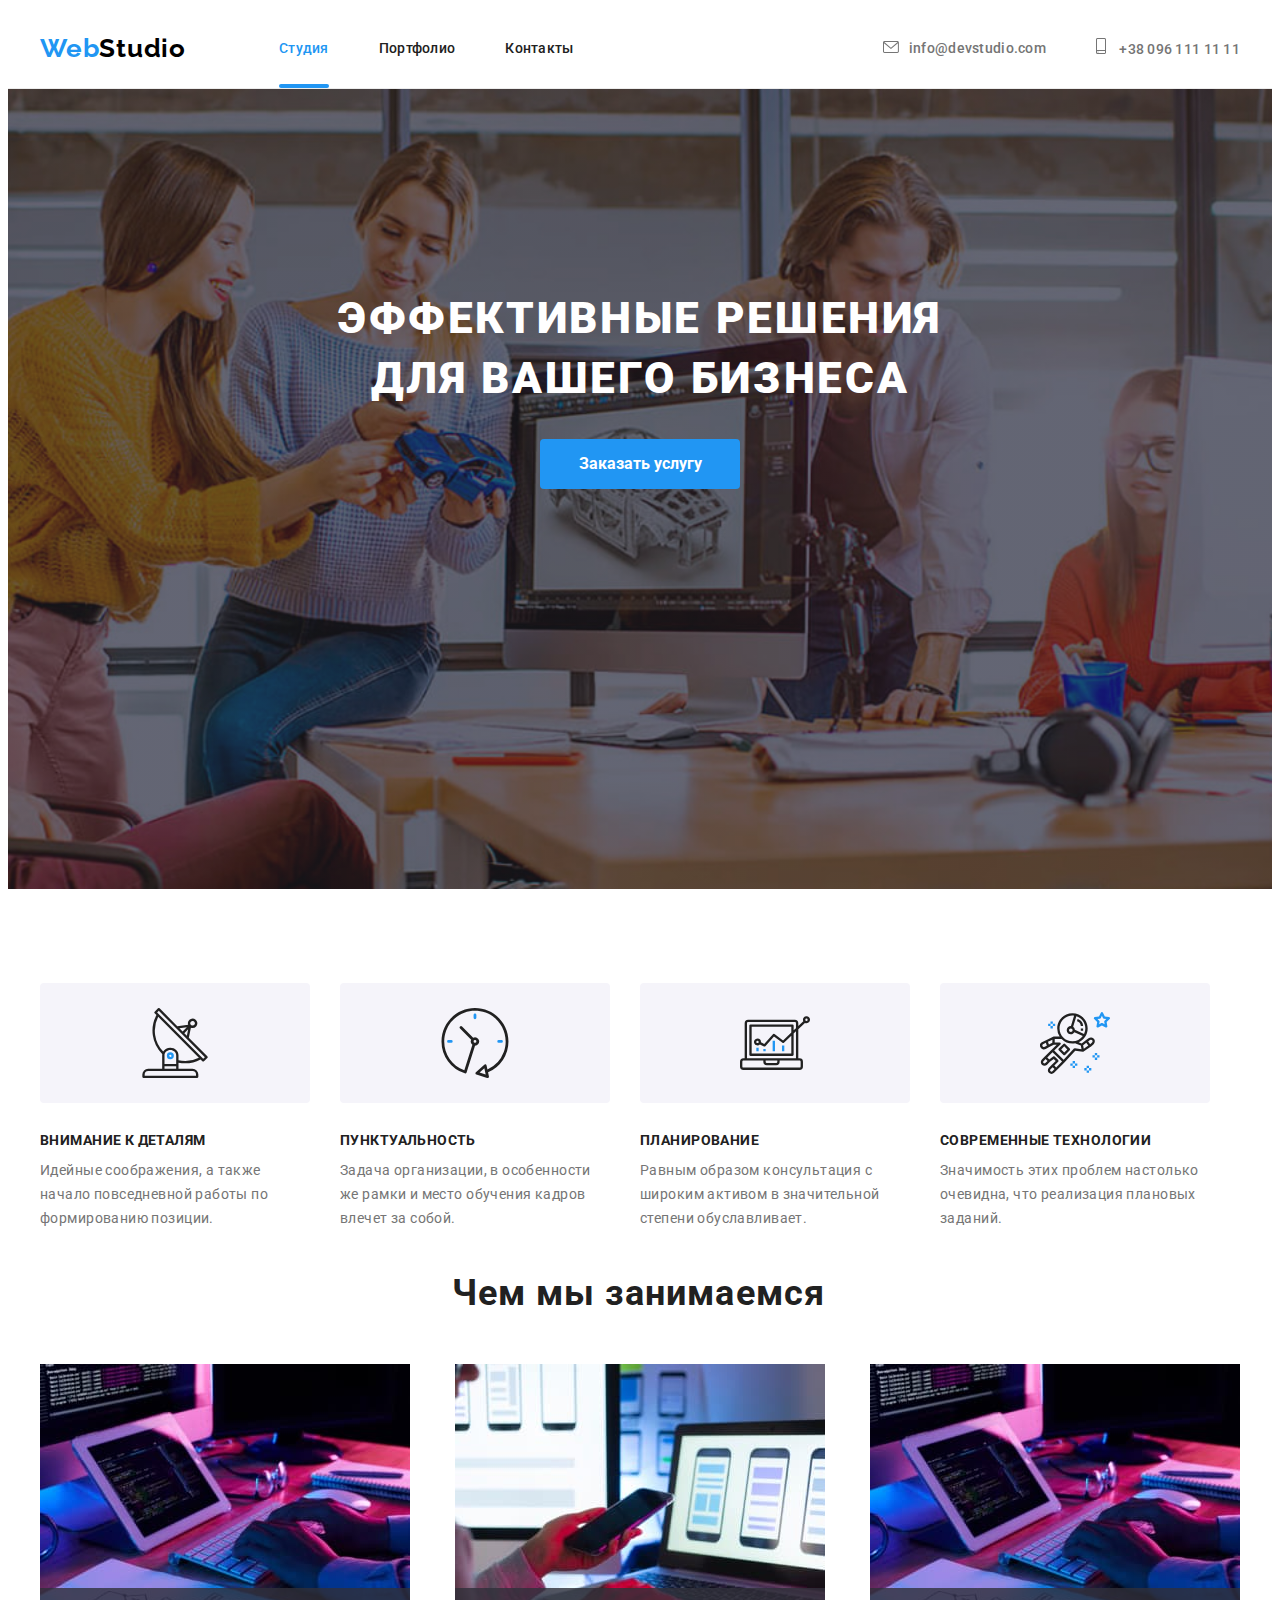
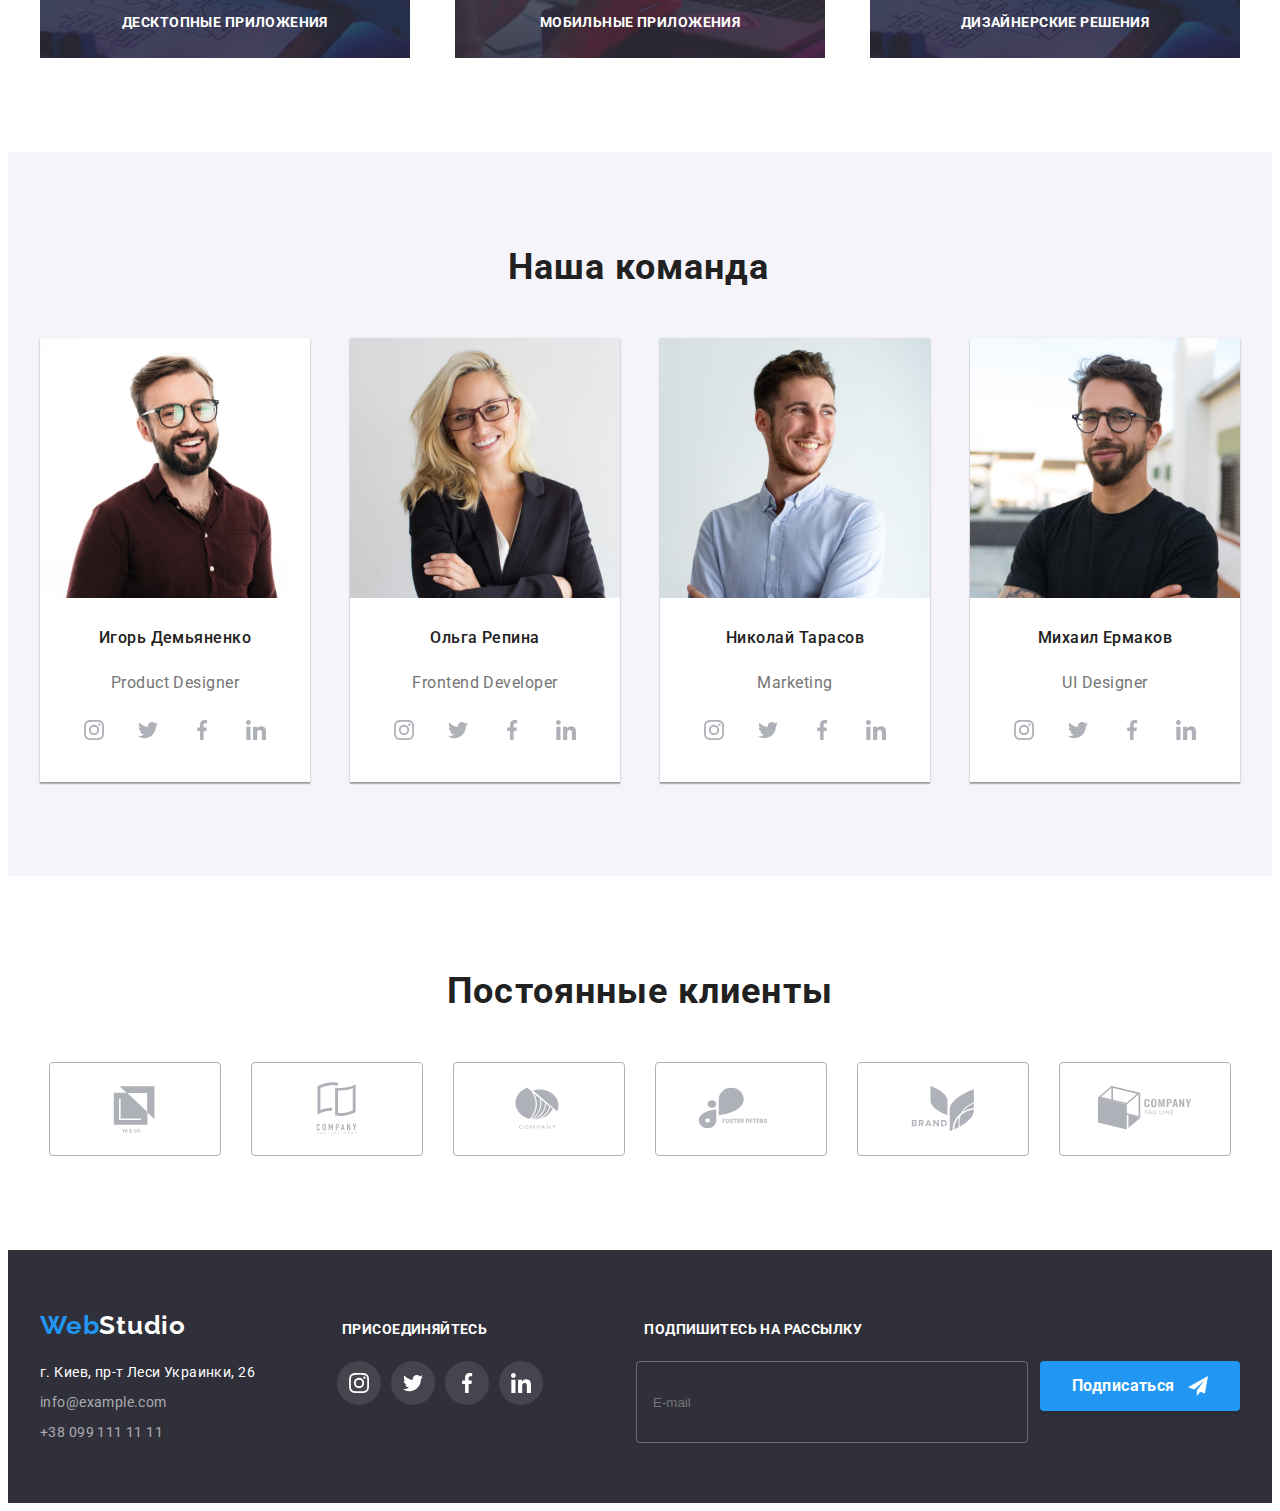
==== index.html @ aadd98b7 "Initial commit" ====
<!DOCTYPE html>
<html lang="ru">
  <head>
    <meta charset="UTF-8" />
    <meta http-equiv="X-UA-Compatible" content="IE=edge" />
    <meta name="viewport" content="width=device-width, initial-scale=1.0" />
    <title>Business company</title>
    <link
      rel="stylesheet"
      href="https://cdnjs.cloudflare.com/ajax/libs/modern-normalize/1.1.0/modern-normalize.min.css"
      integrity="sha512-wpPYUAdjBVSE4KJnH1VR1HeZfpl1ub8YT/NKx4PuQ5NmX2tKuGu6U/JRp5y+Y8XG2tV+wKQpNHVUX03MfMFn9Q=="
      crossorigin="anonymous"
      referrerpolicy="no-referrer"
    />
    <link rel="stylesheet" href="./css/styles.css" />
    <link rel="preconnect" href="https://fonts.googleapis.com" />
    <link rel="preconnect" href="https://fonts.gstatic.com" crossorigin />
    <link
      href="https://fonts.googleapis.com/css2?family=Raleway:wght@700&family=Roboto:wght@400;500;700;900&display=swap"
      rel="stylesheet"
    />
  </head>
  <body>
    <!--HEADER-->
    <header class="header">
      <div class="container header-nav">
        <nav class="header-nav">
          <a class="link logo" aria-label="Логотип" href="./index.html"
            >web<span class="black">Studio</span>
          </a>
          <ul class="list header-item">
            <li class="item">
              <a class="menu-link link current-page" href="./index.html"
                >студия</a
              >
            </li>
            <li class="item">
              <a class="menu-link link" href="./portfolio.html">портфолио</a>
            </li>
            <li class="item">
              <a class="menu-link link" href="#">контакты</a>
            </li>
          </ul>
        </nav>
        <ul class="list header-item">
          <li class="item">
            <a class="header-contacts link" href="mailto:info@devstudio.com"
              ><svg class="contact-icon" width="16" height="12">
                <use href="./Images/sprite.svg#icon-header_envelope"></use></svg
              >info@devstudio.com</a
            >
          </li>
          <li class="item">
            <a class="header-contacts link" href="tel:0961111111"
              ><svg class="contact-icon" width="10" height="16">
                <use href="./Images/sprite.svg#icon-header_smartphone"></use>
              </svg>
              +38 096 111 11 11</a
            >
          </li>
        </ul>
      </div>
    </header>
    <main>
      <!--HERO-->

      <section class="hero">
        <div class="container hero-container">
          <h1 class="hero-title">эффективные решения для вашего бизнеса</h1>
          <button data-modal-open class="modal-btn" type="button">
            Заказать услугу
          </button>
        </div>
      </section>

      <!-- BENEFITS -->
      <section class="benefits">
        <div class="container">
          <h2 class="hidden-title">Преимущества</h2>
          <ul class="list benefits-list">
            <li class="item inner-box">
              <div class="benefits-icon-wrapper">
                <svg width="70" height="70">
                  <use href="./Images/sprite.svg#icon-item_antenna"></use>
                </svg>
              </div>
              <h3 class="benefits-title">Внимание к деталям</h3>
              <p class="description">
                Идейные соображения, а также начало повседневной работы по
                формированию позиции.
              </p>
            </li>
            <li class="item inner-box">
              <div class="benefits-icon-wrapper">
                <svg width="70" height="70">
                  <use href="./Images/sprite.svg#icon-item_clock"></use>
                </svg>
              </div>
              <h3 class="benefits-title">Пунктуальность</h3>
              <p class="description">
                Задача организации, в особенности же рамки и место обучения
                кадров влечет за собой.
              </p>
            </li>
            <li class="item inner-box">
              <div class="benefits-icon-wrapper">
                <svg width="70" height="70">
                  <use href="./Images/sprite.svg#icon-item_diagram"></use>
                </svg>
              </div>
              <h3 class="benefits-title">Планирование</h3>
              <p class="description">
                Равным образом консультация с широким активом в значительной
                степени обуславливает.
              </p>
            </li>
            <li class="item inner-box">
              <div class="benefits-icon-wrapper">
                <svg width="70" height="70">
                  <use href="./Images/sprite.svg#icon-item_astronaut"></use>
                </svg>
              </div>
              <h3 class="benefits-title">Современные технологии</h3>
              <p class="description">
                Значимость этих проблем настолько очевидна, что реализация
                плановых заданий.
              </p>
            </li>
          </ul>
        </div>
      </section>
      <!-- ABOUT US -->

      <section class="about-us">
        <div class="container">
          <h2 class="about-us-title">Чем мы занимаемся</h2>
          <ul class="list about-us-list">
            <li class="about-us-img">
              <img
                src="./Images/work/1_man_typing.jpg"
                alt="набирает текст на клавиатуре компьютера"
                width="370"
                height="294"
              />
              <p class="about-us-description">десктопные приложения</p>
            </li>
            <li class="about-us-img">
              <img
                src="./Images/work/2_woman_look_at_the_phone.jpg"
                alt="женщина держит смартфон"
                width="370"
                height="294"
              />
              <p class="about-us-description">мобильные приложения</p>
            </li>
            <li class="about-us-img">
              <img
                src="./Images/work/1_man_typing.jpg"
                alt="палитра на планшете"
                width="370"
                height="294"
              />
              <p class="about-us-description">дизайнерские решения</p>
            </li>
          </ul>
        </div>
      </section>
      <!-- OUR TEAM -->

      <section class="our-team-section">
        <div class="container">
          <h2 class="our-team-title">Наша команда</h2>
          <ul class="list team-list">
            <li class="team-list-item">
              <img
                class="employee-image"
                src="./Images/team/Ihor_demianenko.jpg"
                alt="мужчина в очках"
                width="270"
                height="260"
              />
              <div class="team-card">
                <h3 class="employees-names">Игорь Демьяненко</h3>
                <p class="employee-description" lang="en">Product Designer</p>
                <ul class="list employee-social-list">
                  <li class="social-item">
                    <a
                      class="link employee-social-link"
                      href=""
                      target="_blank"
                      rel="noopener noreferrer"
                      aria-label="иконка Instagram"
                    >
                      <svg width="20" height="20">
                        <use
                          href="./Images/sprite.svg#icon-soc_instagram"
                        ></use>
                      </svg>
                    </a>
                  </li>
                  <li class="social-item">
                    <a
                      class="link employee-social-link"
                      href=""
                      target="_blank"
                      rel="noopener noreferrer"
                      aria-label="иконка Twitter"
                    >
                      <svg width="20" height="20">
                        <use href="./Images/sprite.svg#icon-soc_twitter"></use>
                      </svg>
                    </a>
                  </li>
                  <li class="social-item">
                    <a
                      class="link employee-social-link"
                      href=""
                      target="_blank"
                      rel="noopener noreferrer"
                      aria-label="иконка Facebook"
                    >
                      <svg width="20" height="20">
                        <use href="./Images/sprite.svg#icon-soc_facebook"></use>
                      </svg>
                    </a>
                  </li>
                  <li class="social-item">
                    <a
                      class="link employee-social-link"
                      href=""
                      target="_blank"
                      rel="noopener noreferrer"
                      aria-label="иконка Linkedin"
                    >
                      <svg width="20" height="20">
                        <use href="./Images/sprite.svg#icon-soc_linkedin"></use>
                      </svg>
                    </a>
                  </li>
                </ul>
              </div>
            </li>
            <li class="team-list-item">
              <img
                class="employee-image"
                src="./Images/team/olha_repina.jpg"
                alt="блондинка в очках"
                width="270"
                height="260"
              />
              <div class="team-card">
                <h3 class="employees-names">Ольга Репина</h3>
                <p class="employee-description" lang="en">Frontend Developer</p>
                <ul class="list employee-social-list">
                  <li class="social-item">
                    <a
                      class="link employee-social-link"
                      href=""
                      target="_blank"
                      rel="noopener noreferrer"
                      aria-label="иконка Instagram"
                    >
                      <svg width="20" height="20">
                        <use
                          href="./Images/sprite.svg#icon-soc_instagram"
                        ></use>
                      </svg>
                    </a>
                  </li>
                  <li class="social-item">
                    <a
                      class="link employee-social-link"
                      href=""
                      target="_blank"
                      rel="noopener noreferrer"
                      aria-label="иконка Twitter"
                    >
                      <svg width="20" height="20">
                        <use href="./Images/sprite.svg#icon-soc_twitter"></use>
                      </svg>
                    </a>
                  </li>
                  <li class="social-item">
                    <a
                      class="link employee-social-link"
                      href=""
                      target="_blank"
                      rel="noopener noreferrer"
                      aria-label="иконка Facebook"
                    >
                      <svg width="20" height="20">
                        <use href="./Images/sprite.svg#icon-soc_facebook"></use>
                      </svg>
                    </a>
                  </li>
                  <li class="social-item">
                    <a
                      class="link employee-social-link"
                      href=""
                      target="_blank"
                      rel="noopener noreferrer"
                      aria-label="иконка Linkedin"
                    >
                      <svg width="20" height="20">
                        <use href="./Images/sprite.svg#icon-soc_linkedin"></use>
                      </svg>
                    </a>
                  </li>
                </ul>
              </div>
            </li>
            <li class="team-list-item">
              <img
                class="employee-image"
                src="./Images/team/nikolay_tarasov.jpg"
                alt="шатен улыбается"
                width="270"
                height="260"
              />
              <div class="team-card">
                <h3 class="employees-names">Николай Тарасов</h3>
                <p class="employee-description" lang="en">Marketing</p>
                <ul class="list employee-social-list">
                  <li class="social-item">
                    <a
                      class="link employee-social-link"
                      href=""
                      target="_blank"
                      rel="noopener noreferrer"
                      aria-label="иконка Instagram"
                    >
                      <svg width="20" height="20">
                        <use
                          href="./Images/sprite.svg#icon-soc_instagram"
                        ></use>
                      </svg>
                    </a>
                  </li>
                  <li class="social-item">
                    <a
                      class="link employee-social-link"
                      href=""
                      target="_blank"
                      rel="noopener noreferrer"
                      aria-label="иконка Twitter"
                    >
                      <svg width="20" height="20">
                        <use href="./Images/sprite.svg#icon-soc_twitter"></use>
                      </svg>
                    </a>
                  </li>
                  <li class="social-item">
                    <a
                      class="link employee-social-link"
                      href=""
                      target="_blank"
                      rel="noopener noreferrer"
                      aria-label="иконка Facebook"
                    >
                      <svg width="20" height="20">
                        <use href="./Images/sprite.svg#icon-soc_facebook"></use>
                      </svg>
                    </a>
                  </li>
                  <li class="social-item">
                    <a
                      class="link employee-social-link"
                      href=""
                      target="_blank"
                      rel="noopener noreferrer"
                      aria-label="иконка Linkedin"
                    >
                      <svg width="20" height="20">
                        <use href="./Images/sprite.svg#icon-soc_linkedin"></use>
                      </svg>
                    </a>
                  </li>
                </ul>
              </div>
            </li>
            <li class="team-list-item">
              <img
                class="employee-image"
                src="./Images/team/mikhail_ermakov.jpg"
                alt="мужчина в черной футболке"
                width="270"
                height="260"
              />
              <div class="team-card">
                <h3 class="employees-names">Михаил Ермаков</h3>
                <p class="employee-description" lang="en">UI Designer</p>
                <ul class="list employee-social-list">
                  <li class="social-item">
                    <a
                      class="link employee-social-link"
                      href=""
                      target="_blank"
                      rel="noopener noreferrer"
                      aria-label="иконка Instagram"
                    >
                      <svg width="20" height="20">
                        <use
                          href="./Images/sprite.svg#icon-soc_instagram"
                        ></use>
                      </svg>
                    </a>
                  </li>
                  <li class="social-item">
                    <a
                      class="link employee-social-link"
                      href=""
                      target="_blank"
                      rel="noopener noreferrer"
                      aria-label="иконка Twitter"
                    >
                      <svg width="20" height="20">
                        <use href="./Images/sprite.svg#icon-soc_twitter"></use>
                      </svg>
                    </a>
                  </li>
                  <li class="social-item">
                    <a
                      class="link employee-social-link"
                      href=""
                      target="_blank"
                      rel="noopener noreferrer"
                      aria-label="иконка Facebook"
                    >
                      <svg width="20" height="20">
                        <use href="./Images/sprite.svg#icon-soc_facebook"></use>
                      </svg>
                    </a>
                  </li>
                  <li class="social-item">
                    <a
                      class="link employee-social-link"
                      href=""
                      target="_blank"
                      rel="noopener noreferrer"
                      aria-label="иконка Linkedin"
                    >
                      <svg width="20" height="20">
                        <use href="./Images/sprite.svg#icon-soc_linkedin"></use>
                      </svg>
                    </a>
                  </li>
                </ul>
              </div>
            </li>
          </ul>
        </div>
      </section>
      <!-- CLIENTS -->
      <section class="clients">
        <div class="container">
          <h2 class="clients-title">Постоянные клиенты</h2>
          <ul class="list client-list">
            <li class="client-item">
              <a class="client-list-link" href="#" aria-label="логотип клиента">
                <svg class="client-logo" width="106px" height="60">
                  <use href="./Images/sprite.svg#icon-logo_one"></use>
                </svg>
              </a>
            </li>
            <li class="client-item">
              <a class="client-list-link" href="#" aria-label="логотип клиента">
                <svg class="client-logo" width="106px" height="60">
                  <use href="./Images/sprite.svg#icon-logo_two"></use>
                </svg>
              </a>
            </li>
            <li class="client-item">
              <a class="client-list-link" href="#" aria-label="логотип клиента">
                <svg class="client-logo" width="106px" height="60">
                  <use href="./Images/sprite.svg#icon-logo_three"></use>
                </svg>
              </a>
            </li>
            <li class="client-item">
              <a class="client-list-link" href="#" aria-label="логотип клиента">
                <svg class="client-logo" width="106px" height="60">
                  <use href="./Images/sprite.svg#icon-logo_four"></use>
                </svg>
              </a>
            </li>
            <li class="client-item">
              <a class="client-list-link" href="#" aria-label="логотип клиента">
                <svg class="client-logo" width="106px" height="60">
                  <use href="./Images/sprite.svg#icon-logo_five"></use>
                </svg>
              </a>
            </li>
            <li class="client-item">
              <a class="client-list-link" href="#" aria-label="логотип клиента">
                <svg class="client-logo" width="106px" height="60">
                  <use href="./Images/sprite.svg#icon-logo_six"></use>
                </svg>
              </a>
            </li>
          </ul>
        </div>
      </section>
    </main>
    <!-- FOOTER -->

    <footer class="footer">
      <div class="container">
        <div class="footer-logo">
          <a class="link logo" href="./index.html">
            web<span class="white">Studio</span></a
          >
        </div>
        <h3 class="join-title">присоединяйтесь</h3>
        <h3 class="join-title">подпишитесь на рассылку</h3>
        <address class="address">
          <div class="address-box">
            <ul class="list">
              <li class="address-box-item">
                <a
                  class="link address"
                  href="https://goo.gl/maps/ie7istwT3fBo9TBA6"
                  target="_blank"
                  rel="noopener noreferrer"
                  >г. Киев, пр-т Леси Украинки, 26</a
                >
              </li>
              <li class="address-box-item">
                <a class="link contact-footer" href="mailto:info@example.com"
                  >info@example.com</a
                >
              </li>
              <li class="address-box-item">
                <a class="link contact-footer" href="tel:0991111111"
                  >+38 099 111 11 11</a
                >
              </li>
            </ul>
          </div>
          <div class="join-links">
            <ul class="list studio-social-list">
              <li class="social-item">
                <a
                  class="link studio-social-link"
                  href=""
                  target="_blank"
                  rel="noopener noreferrer"
                  aria-label="иконка Instagramm"
                >
                  <svg width="20" height="20">
                    <use href="./Images/sprite.svg#icon-soc_instagram"></use>
                  </svg>
                </a>
              </li>
              <li class="social-item">
                <a
                  class="link studio-social-link"
                  href=""
                  target="_blank"
                  rel="noopener noreferrer"
                  aria-label="иконка Twitter"
                >
                  <svg width="20" height="20">
                    <use href="./Images/sprite.svg#icon-soc_twitter"></use>
                  </svg>
                </a>
              </li>
              <li class="social-item">
                <a
                  class="link studio-social-link"
                  href=""
                  target="_blank"
                  rel="noopener noreferrer"
                  aria-label="иконка Facebook"
                >
                  <svg width="20" height="20">
                    <use href="./Images/sprite.svg#icon-soc_facebook"></use>
                  </svg>
                </a>
              </li>
              <li class="social-item">
                <a
                  class="link studio-social-link"
                  href=""
                  target="_blank"
                  rel="noopener noreferrer"
                  aria-label="иконка Linkedin"
                >
                  <svg width="20" height="20">
                    <use href="./Images/sprite.svg#icon-soc_linkedin"></use>
                  </svg>
                </a>
              </li>
            </ul>
          </div>
          <div class="submit-footer-container">
            <form>
              <input
                type="email"
                placeholder="E-mail"
                class="mail-form-footer"
                name="email-footer"
              />
            </form>
            <button
              class="join-footer-btn btn modal-btn submit-btn"
              type="submit"
            >
              Подписаться
              <svg class="icon-send" width="20px" height="20px">
                <use href="./Images/sprite.svg#icon_send"></use>
              </svg>
            </button>
          </div>
        </address>
      </div>
    </footer>
    <!-- MODAL WINDOW -->

    <div class="backdrop is-hidden" data-modal>
      <div class="modal">
        <button data-modal-close class="close-modal-btn">
          <svg width="11" height="11">
            <use href="./Images/sprite.svg#icon_cross"></use>
          </svg>
        </button>
        <strong class="form-title"
          >Оставьте свои данные, мы вам перезвоним</strong
        >
        <form>
          <label class="modal-form-group">
            <span class="form-modal-label">Имя</span>
            <input
              class="modal-form-input"
              type="text"
              name="user-name"
              placeholder=" "
            />
            <svg class="modal-form-icon" width="12" height="12">
              <use href="./Images/sprite.svg#icon_modal_man"></use>
            </svg>
          </label>

          <label class="modal-form-group">
            <span class="form-modal-label">Телефон</span>
            <input
              class="modal-form-input"
              type="tel"
              name="user-phone"
              placeholder=" "
            />
            <svg class="modal-form-icon" width="13" height="13">
              <use href="./Images/sprite.svg#icon_modal_phone"></use>
            </svg>
          </label>
          <label class="modal-form-group">
            <span class="form-modal-label">Почта</span>
            <input
              class="modal-form-input"
              type="email"
              name="user-mail"
              placeholder=" "
            />
            <svg class="modal-form-icon" width="15" height="12">
              <use href="./Images/sprite.svg#icon_modal_envelope"></use>
            </svg>
          </label>

          <label class="modal-form-comment">
            <span class="form-modal-label">Комментарий</span>
            <textarea
              class="textarea-input"
              name="feedback"
              placeholder="Введите текст"
            ></textarea>
          </label>

          <label class="form-policy-group">
            <input class="checkbox" type="checkbox" name="policy-check" />
            <span class="custom-checkbox-icon"> </span>
            <span class="form-policy-description"
              >Соглашаюсь с рассылкой и принимаю
              <a class="form-policy-link" href="">Условия договора</a>
            </span>
          </label>
        </form>

        <button class="btn modal-btn submit-btn" type="submit">
          Отправить
        </button>
      </div>
    </div>

    <script src="./js/modal.js"></script>
  </body>
</html>
---- css/styles.css ----
:root {
  --accent-color: #2196f3;
  --logo-main: #000;
  --logo-light: #ffffff;
  --background-dark-color: #2f303a;
  --filter-btn-background-color: #f5f4fa;
  --card-description-color: #757575;
  --header-contacts-color: #757575;
  --main-body-color: #212121;
  --background-body-color: #ffffff;
  --modal-btn-font-color: #ffffff;
  --hero-title-color: #ffffff;
  --logo-icon-border: #afb1b8;
  --accent-btn-hover: #188CE8;
  
  
}

body {
  font-family: "Roboto", sans-serif;
  color: var(--main-body-color);
  background-color: var(--background-body-color);
  font-size: 14px;
}
h1,
h2,
h3,
h4,
h5,
h6,
ul {
  margin: 0;
  padding: 0;
}
img {
  display: block;
}

.container {
  width: 1200px;
  padding-left: 15px;
  padding-right: 15px;
  margin-left: auto;
  margin-right: auto;
}

.link {
  text-decoration: none;
  color: currentColor;
}
.list {
  display: flex;
  list-style: none;
  align-items: center;
}
/* header - logo - nav - contacts */

.header {
  border-bottom: 1px solid #ececec;
}

.header-nav {
  display: flex;
  height: 80px;
  align-items: center;
}
.header-item {
  display: flex;
  margin: 0;
}

.header-item .item {
  margin-right: 50px;
}
.header-item .item:last-child {
  margin-right: 0;
}

.logo {
  font-family: "Raleway", sans-serif;
  font-style: normal;
  font-weight: 700;
  font-size: 26px;
  line-height: 1.19;
  letter-spacing: 0.03em;
  color: var(--accent-color);
  text-transform: capitalize;

  margin-top: 0;
  margin-right: 93px;
  margin-bottom: 0;
  margin-left: 0;
}
.black {
  color: var(--logo-main);
}

.current-page {
  color: var(--accent-color);
}

.menu-link {
  position: relative;
  font-style: normal;
  font-weight: 500;
  line-height: 1.14;
  letter-spacing: 0.02em;
  text-transform: capitalize;

  padding-top: 32px;
  padding-bottom: 32px;

  transition: color 250ms cubic-bezier(0.4, 0, 0.2, 1);
}
.menu-link:hover,
.menu-link:focus {
  color: var(--accent-color);
}


.current-page.menu-link.link::after {
  position: absolute;
  bottom: 0;

  content: '';
  display: block;
  width: 100%;
  height: 4px;
  border-radius: 2px;

  background-color: currentColor;
}

.header-contacts {
  font-style: normal;
  font-weight: 500;
  line-height: 1.14;
  letter-spacing: 0.02em;
  color: var(--header-contacts-color);
  fill: var(--header-contacts-color);

  transition: color 250ms cubic-bezier(0.4, 0, 0.2, 1),
  fill 250ms cubic-bezier(0.4, 0, 0.2, 1) ;
}

.contact-icon {
  display: inline-block;
  margin-right: 10px;
  align-content: center;
}

.header-nav .list:last-child {
  margin-left: auto;
}
/* all contacts hovers */

.header-contacts:hover,
.header-contacts:focus,
.contact-footer:hover,
.contact-footer:focus,
.address:hover,
.address:focus {
  color: var(--accent-color);
  fill: var(--accent-color);
}

/* HERO */
.hero {
  url(../Images/background/people.jpg);
  height: 600px;
  margin-left: auto;
  margin-right: auto;
  padding-top: 200px;
  background-image: linear-gradient(
  to right,
  rgba(47, 48, 58, 0.4),
  rgba(47, 48, 58, 0.4) ), 
  url(../Images/background/people.jpg);
  background-repeat: no-repeat;
  background-size: cover;
  background-position: center;
}
.hero-container {
  align-items: center;
  justify-content: center;
}
.hero-title {
  width: 696px;
  height: 120px;
  font-style: normal;
  font-weight: 900;
  font-size: 44px;
  line-height: 1.36;
  letter-spacing: 0.06em;
  text-transform: uppercase;
  color: var(--hero-title-color);
  text-align: center;
  margin-top: 0;
  margin-left: auto;
  margin-right: auto;
  margin-bottom: 30px;
}
.modal-btn {
  display: flex;
  width: 200px;
  height: 50px;
  border: none;
  border-radius: 4px;
  font-family: inherit;
  font-style: normal;
  font-weight: 700;
  font-size: 16px;
  line-height: 1.88;
  justify-content: space-around;
  letter-spacing: inherit;
  color: var(--modal-btn-font-color);
  background: var(--accent-color);
  cursor: pointer;
  padding-top: 10px;
  padding-right: 32px;
  padding-bottom: 10px;
  padding-left: 32px;
  margin-left: auto;
  margin-right: auto;

  transition: background-color 250ms cubic-bezier(0.4, 0, 0.2, 1);
}
.modal-btn:hover,
.modal-btn:focus {
  background-color: var(--accent-btn-hover);

}

/* BENEFITS */
.hidden-title {
  visibility: hidden;
  position: absolute;
  width: 1px;
  height: 1px;
  margin: -1px;
  border: 0;
  padding: 0;
  white-space: nowrap;
  clip-path: inset(100%);
  clip: rect(0 0 0 0);
  overflow: hidden;
}

.benefits-icon-wrapper {
  width: 270px;
  height: 120px;
  background-color: var(--filter-btn-background-color);
  margin-bottom: 30px;
  display: flex;
  align-items: center;
  justify-content: center;
  border-radius: 4px;
}

.inner-box {
  width: 270px;
  height: 101px;
}
.benefits {
  padding-top: 94px;
  padding-bottom: 94px;
}

.benefits-list .item {
  margin-right: 30px;
}
.benefits-list .item:last-child {
  margin-right: 0px;
}
.benefits-title {
  font-style: normal;
  font-weight: 700;
  font-size: 14px;
  line-height: 1.14;
  letter-spacing: 0.03em;
  text-transform: uppercase;
  margin-bottom: 10px;
}
.description {
  font-style: normal;
  font-weight: 400;
  line-height: 1.71;
  letter-spacing: 0.03em;
  color: var(--card-description-color);
  margin: 0;
}
/* ABOUT US */
/* .about-us {
  width: 1170px;
  height: 386px;
} */
.about-us {
  padding-top: 94px;
  padding-bottom: 94px;
}

.about-us-title {
  width: 377px;
  height: 42px;
  font-style: normal;
  font-weight: 700;
  font-size: 36px;
  line-height: 1.17;
  letter-spacing: 0.03em;
  color: var(--main-body-color);
  margin-left: auto;
  margin-right: auto;
  margin-bottom: 50px;
}

.about-us-list {
  justify-content: space-between;
}

.about-us-img {
  width: 370px;
  height: 294px;

  position: relative;
}

.about-us-description {
  display: flex;
  width: 370px;
  height: 70px;
  background-color: rgba(47, 48, 58, 0.8);
  font-style: normal;
  font-weight: 700;
  font-size: 14px;
  line-height: 1.14;
  letter-spacing: 0.03em;
  text-transform: uppercase;
  color: var(--hero-title-color);
  margin: 0;
  align-items: center;
  justify-content: center;

  position: absolute;
  bottom: 0;
}
/* наша команда */
.our-team-section {
  display: flex;
  background-color: var(--filter-btn-background-color);
  padding-top: 94px;
  padding-bottom: 94px;
  margin-left: auto;
  margin-right: auto;
}
.our-team-title {
  width: 265px;
  height: 42px;
  font-style: normal;
  font-weight: 700;
  font-size: 36px;
  line-height: 1.17;
  letter-spacing: 0.03em;
  margin-left: auto;
  margin-right: auto;
  margin-bottom: 50px;
}
.team-list {
  justify-content: space-between;
}
.team-list-item {
  width: 270px;
  box-shadow: 0px 1px 3px rgba(0, 0, 0, 0.12), 0px 1px 1px rgba(0, 0, 0, 0.14),
    0px 2px 1px rgba(0, 0, 0, 0.2);
}

.employees-names {
  display: inline-block;
  font-style: normal;
  font-weight: 500;
  font-size: 16px;
  line-height: 1.19;
  letter-spacing: 0.03em;
  margin-bottom: 10px;
}
.employee-description {
  display: inline-block;
  font-style: normal;
  font-weight: 400;
  font-size: 16px;
  line-height: 1.19;
  letter-spacing: 0.03em;
  color: var(--card-description-color);
  margin-bottom: 16px;
}
.team-card {
  display: flex;
  flex-direction: column;
  width: 270px;
  background-color: var(--background-body-color);
  align-items: center;
  padding-top: 30px;
  padding-bottom: 30px;
}
.employee-image {
  margin-bottom: 0px;
}

.employee-social-list {
}

.social-item {
  margin-right: 10px;
}
.employee-social-list .social-item:last-child {
  margin-right: 0;
}

.employee-social-link {
  fill: var(--logo-icon-border);
  display: flex;
  width: 44px;
  height: 44px;
  background-color: var(--background-body-color);
  border-radius: 50%;
  align-items: center;
  justify-content: center;

  transition: 
  background-color 250ms cubic-bezier(0.4, 0, 0.2, 1), 
  fill 250ms cubic-bezier(0.4, 0, 0.2, 1);
}
.employee-social-link:hover,
.employee-social-link:focus {
  background-color: var(--accent-color);
  fill: var(--background-body-color);
 
}

.social-item .employee-social-link:hover,
.social-item .employee-social-link:focus {
  fill: var(--background-body-color);
}

/* clients */

.clients {
  display: flex;
  justify-content: center;
  padding-top: 94px;
  padding-bottom: 94px;
}
.clients-title {
  display: flex;
  font-style: normal;
  font-weight: 700;
  font-size: 36px;
  line-height: 1.17;
  letter-spacing: 0.03em;
  color: var(--main-body-color);
  margin-bottom: 50px;
  justify-content: center;
}

.client-list {
  justify-content: center;
}

.client-item{
  margin-right: 30px;
}

.client-list-link {
  color: var(--logo-icon-border);
  display: flex;
  width: 170px;
  height: 92px;
  display: flex;
  border: solid 1px var(--logo-icon-border);
  background-color: var(--background-body-color);
  border-radius: 4px;
  align-items: center;
  justify-content: center;
}

.client-logo {
  fill: currentColor;
}

.client-list .client-item:last-child {
  margin-right: 0;
}

.client-list-link:hover,
.client-list-link:focus {
  color: var(--accent-color);
  border: 1px solid var(--accent-color);
  transition: color 250ms cubic-bezier(0.4, 0, 0.2, 1);
}

/* footer */
.footer {
  display: flex;
  flex-wrap: wrap;
  background-color: var(--background-dark-color);
  padding-top: 60px;
  padding-bottom: 60px;
  margin-left: auto;
  margin-right: auto;
}

.footer-logo {
  display: inline-block;
  margin-bottom: 20px;
  margin-right: 60px;
}

.white {
  color: var(--logo-light);
}
.address {
  display: inline-block;
  font-style: normal;
  font-weight: 400;
  line-height: 1.71;
  letter-spacing: 0.03em;
  color: var(--background-body-color);

  transition: color 250ms cubic-bezier(0.4, 0, 0.2, 1);
}
.address-box .list {
  flex-wrap: wrap;
}

.address-box {
  display: inline-block;
  width: 231px;
  height: 81px;
  margin-right: 70px;
  padding: 0;
}
.address{
  display: flex;
}
.footer-wrapper {
  margin-right: 70px;
}
.address-box-item {
  display: inline-block;
  height: 21px;
  margin-bottom: 9px;
}
.list .address-box-item:last-child {
  margin-bottom: 0;
}

.contact-footer {
  display: block;
  font-style: normal;
  font-weight: 400;
  line-height: 1.71;
  letter-spacing: 0.03em;
  color: rgba(255, 255, 255, 0.6);

  transition: color 250ms cubic-bezier(0.4, 0, 0.2, 1);
}

.join-links {
  width: 206px;
  margin-right: 93px;
}

.join-title {
  display: inline-block;
  font-style: normal;
  font-weight: 700;
  font-size: 14px;
  line-height: 1.14;
  letter-spacing: 0.03em;
  text-transform: uppercase;
  color: var(--hero-title-color);
  margin-bottom: 20px;
  margin-right: 154px;
}

.studio-social-link {
  fill: var(--background-body-color);
  display: flex;
  width: 44px;
  height: 44px;
  background-color: rgba(255, 255, 255, 0.1);
  border-radius: 50%;
  align-items: center;
  justify-content: center;

  transition: background-color 250ms cubic-bezier(0.4, 0, 0.2, 1);
}

.studio-social-link:hover,
.studio-social-link:focus {
  background-color: var(--accent-color);
}

/* portfolio page */

/* BUTTONS */
.btn-list {
  display: flex;
  margin-bottom: 50px;
  justify-content: center;
}

.btn-list-item {
  margin-right: 8px;
}
.btn-list .btn-list-item:last-child {
  margin-right: 0px;
}

.filter-btn {
  border: none;
  border-radius: 4px;
  font-family: inherit;
  font-style: normal;
  font-weight: 500;
  font-size: 16px;
  line-height: 1.63;
  text-align: center;
  letter-spacing: inherit;
  background-color: var(--filter-btn-background-color);
  padding-top: 6px;
  padding-right: 22px;
  padding-bottom: 6px;
  padding-left: 22px;

  transition: color 250ms cubic-bezier(0.4, 0, 0.2, 1), 
  background-color 250ms cubic-bezier(0.4, 0, 0.2, 1);
}

.filter-btn:hover,
.filter-btn:focus {
  font-style: normal;
  font-weight: 500;
  font-size: 16px;
  line-height: 1.63;
  text-align: center;
  letter-spacing: inherit;
  color: var(--modal-btn-font-color);
  background-color: var(--accent-color);
  cursor: pointer;
  box-shadow: 0px 2px 2px 0px #0000001f;

  box-shadow: 0px 1px 2px 0px #00000014;

  box-shadow: 0px 3px 1px 0px #0000001a;

}
/* gallery */
.filter-items-section {
  padding-top: 94px;
  padding-bottom: 94px;
}
.gallery-list {
  display: flex;
  flex-wrap: wrap;
}

.gallery-item {

  position: relative;
  
  margin-right: 30px;
  margin-bottom: 30px;
  overflow: hidden;

}
.gallery-item:nth-child(3n) {
  margin-right: 0px;
}
.gallery-item:nth-last-child(-n + 3) {
  margin-bottom: 0px;
}

.card-overlay {

  z-index: 1;

  display: flex;
  position: absolute;

  top: 0;
  left: 0;

  width: 370px;
  height: 294px;
  background-color: rgba(33, 150, 243, 0.9);

  padding: 63px 24px 63px 24px;

  transform: translateY(100%);
  transition: transform 250ms cubic-bezier(0.4, 0, 0.2, 1);
 
}
.overlay-description {
  font-style: normal;
  font-weight: 400;
  font-size: 18px;
  line-height: 1.56;
  letter-spacing: 0.03em;
  color: var(--hero-title-color);
  margin: 0;

  opacity: 0;
  

}

.card-item {

  text-decoration: none;
  color: var(--main-body-color);
  background-color: var(--background-body-color);

}

.gallery-item:hover,
.gallery-item:focus {
  box-shadow: 0px 1px 3px rgba(0, 0, 0, 0.12), 0px 1px 1px rgba(0, 0, 0, 0.14),
    0px 2px 1px rgba(0, 0, 0, 0.2);
}

.gallery-item:hover .card-overlay{
  transform: translateY(0);
}

.gallery-item:hover .overlay-description {
  opacity: 1;
  transition: opacity 250ms cubic-bezier(0.4, 0, 0.2, 1) 150ms;
}

.card-description-box {
  position: relative;
  
  z-index: 2;

  background-color: var(--background-body-color);

  width: 370px;
  height: 110px;
  padding-top: 20px;
  padding-right: 24px;
  padding-bottom: 20px;
  padding-left: 24px;
  border-bottom: 1px solid #eeeeee;
  border-left: 1px solid #eeeeee;
  border-right: 1px solid #eeeeee;
}



.card-name {
  font-style: normal;
  font-weight: 700;
  font-size: 18px;
  line-height: 2;
  letter-spacing: 0.06em;
  margin-bottom: 4px;
}
.card-description {
  font-style: normal;
  font-weight: 400;
  font-size: 16px;
  line-height: 1.88;
  letter-spacing: 0.03em;
  color: var(--card-description-color);
  margin: 0;
}

.backdrop{
  position: fixed;
  top:0;
  left: 0;

  display: flex;

  width: 100vw;
  height: 100vh;

  background-color:rgba(47, 48, 58, 0.4);
  transition: opacity 250ms cubic-bezier(0.4, 0, 0.2, 1);

}

.backdrop.is-hidden {
  opacity: 0;
  pointer-events: none;
  visibility: hidden;

}

/* ANIMATION MODAL WINDOW */
.backdrop.is-hidden .modal {
  transform: translate(-50%, -50%) scale(1.1);
  opacity: 0;
}

.backdrop .modal {
  transform: translate(-50%, -50%) scale(1);
  opacity: 1;
}


.textarea-input {
  resize: none;

  font-size: 12px;
  font-weight: 400;
  line-height: 1.17;
  height: 120px;
  color: rgba(117, 117, 117, 0.5);
}



.form-title {

  display: block;

  font-style: normal;
  font-weight: 700;
  font-size: 20px;
  line-height: 1.17;
  letter-spacing: 0.03em;

  text-align: center;
  margin-bottom: 12px;


}

.modal {
  
  position: absolute;
  top:50%;
  left:50%;
  transform: translate(-50%, -50%);

  width: 528px;
  background-color: var(--background-body-color);
  border-radius: 4px;

  padding: 40px;

  transition: transform 250ms cubic-bezier(0.4, 0, 0.2, 1), opacity 250ms cubic-bezier(0.4, 0, 0.2, 1) ;

}

.form-modal-label {
  position: relative;
  display: inline-block;
  font-size: 12px;
  font-weight: 400px;
  line-height: 1.17;
  color: var(--card-description-color);
  margin-bottom: 4px;

}
.form-policy-group {
  display: flex;
  align-items: center;
  justify-content: center;
  margin-bottom: 30px;}
  
.checkbox{
  -webkit-appearance: none;
  -moz-appearance: none;
  appearance: none;
  position: absolute;
}


.custom-checkbox-icon {
  display: inline-block;
  width: 16px;
  height: 15px;
  border: 2px solid var(--main-body-color);
  border-radius: 2px;
  background-color: var(--background-body-color);
  margin-right: 8px;
}

.checkbox:checked+.custom-checkbox-icon {
  background-color: var(--accent-color);
  border-color: var(--accent-color);
  background-image: url('../Images/icons/icon_check.svg');
  background-size: contain;
  background-origin: border-box;
}

.form-policy-description{
  position: relative;
  display: inline-block;
  font-size: 14px;
  font-weight: 400px;
  line-height: 1.71;
  color: var(--card-description-color);
  margin-bottom: 4px;

}

.form-policy-link {
  color: var(--accent-color);
}

.modal-form-group {
  position: relative;
  display: flex;
  flex-direction: column;
  
}
.modal-form-input,.textarea-input{
  width: 100%;
  padding: 12px 42px;

  height: 40px;

  border-radius: 5px;
  border: 1px solid rgba(33, 33, 33, 0.2);
  outline: transparent;
  margin-bottom: 10px;

  transition: border-color 250ms cubic-bezier(0.4, 0, 0.2, 1);

}
.textarea-input {
  padding: 12px 16px;
  height: 120px;
}


.close-modal-btn {
  position: absolute;
  top: 8px;
  right: 8px;

  display: flex;
  align-items: center;
  justify-content: center;

  width: 30px;
  height: 30px;
  border-radius: 50%;
  background-color: var(--background-body-color);
  border-color: rgba(0, 0, 0, 0);

  outline: 1px solid rgba(0, 0, 0, 0.1);

  fill:var(--logo-main);
  transition: fill 250ms cubic-bezier(0.4, 0, 0.2, 1);
  
}

.close-modal-btn:hover,.close-modal-btn:focus  {
  cursor: pointer;
  fill: var(--accent-color);
}

.modal-form-icon {
  position: absolute;
  bottom: 24px;
  left: 15px;
  fill: var(--logo-main);
  transition: fill 250ms cubic-bezier(0.4, 0, 0.2, 1) ;
}



.modal-form-input:hover,.modal-form-input:focus{
  border-color: var(--accent-color);
}

.modal-form-input:hover + .modal-form-icon,
.modal-form-input:focus + .modal-form-icon{
  fill: var(--accent-color);
}

.textarea-input:hover,
.textarea-input:focus{
  border-color: var(--accent-color);
}

.submit-btn{
  box-shadow: 0px 2px 2px 0px #0000001f;
  box-shadow: 0px 1px 2px 0px #00000014;
  box-shadow: 0px 3px 1px 0px #0000001a;
}

/* footer submit form*/
.submit-footer-container{
  display: flex;
}

.mail-form-footer {

  display: inline-block;
  background-color: inherit;
  width: 358px;
  height: 50px;

  color:var(--hero-title-color);

  border: 1px solid rgba(255, 255, 255, 0.3);
  border-radius: 4px;

  padding: 15px 16px;
  margin-right: 12px;
  transition: border-color 250ms cubic-bezier(0.4, 0, 0.2, 1);
}

.mail-form-footer:hover,
.mail-form-footer:focus {
  border-color: var(--accent-color);
}

.join-footer-btn{
  display: flex;
  align-items: center;
  justify-content: space-between;
}

.icon-send {
  display: inline-block;
  fill: var(--background-body-color);
}
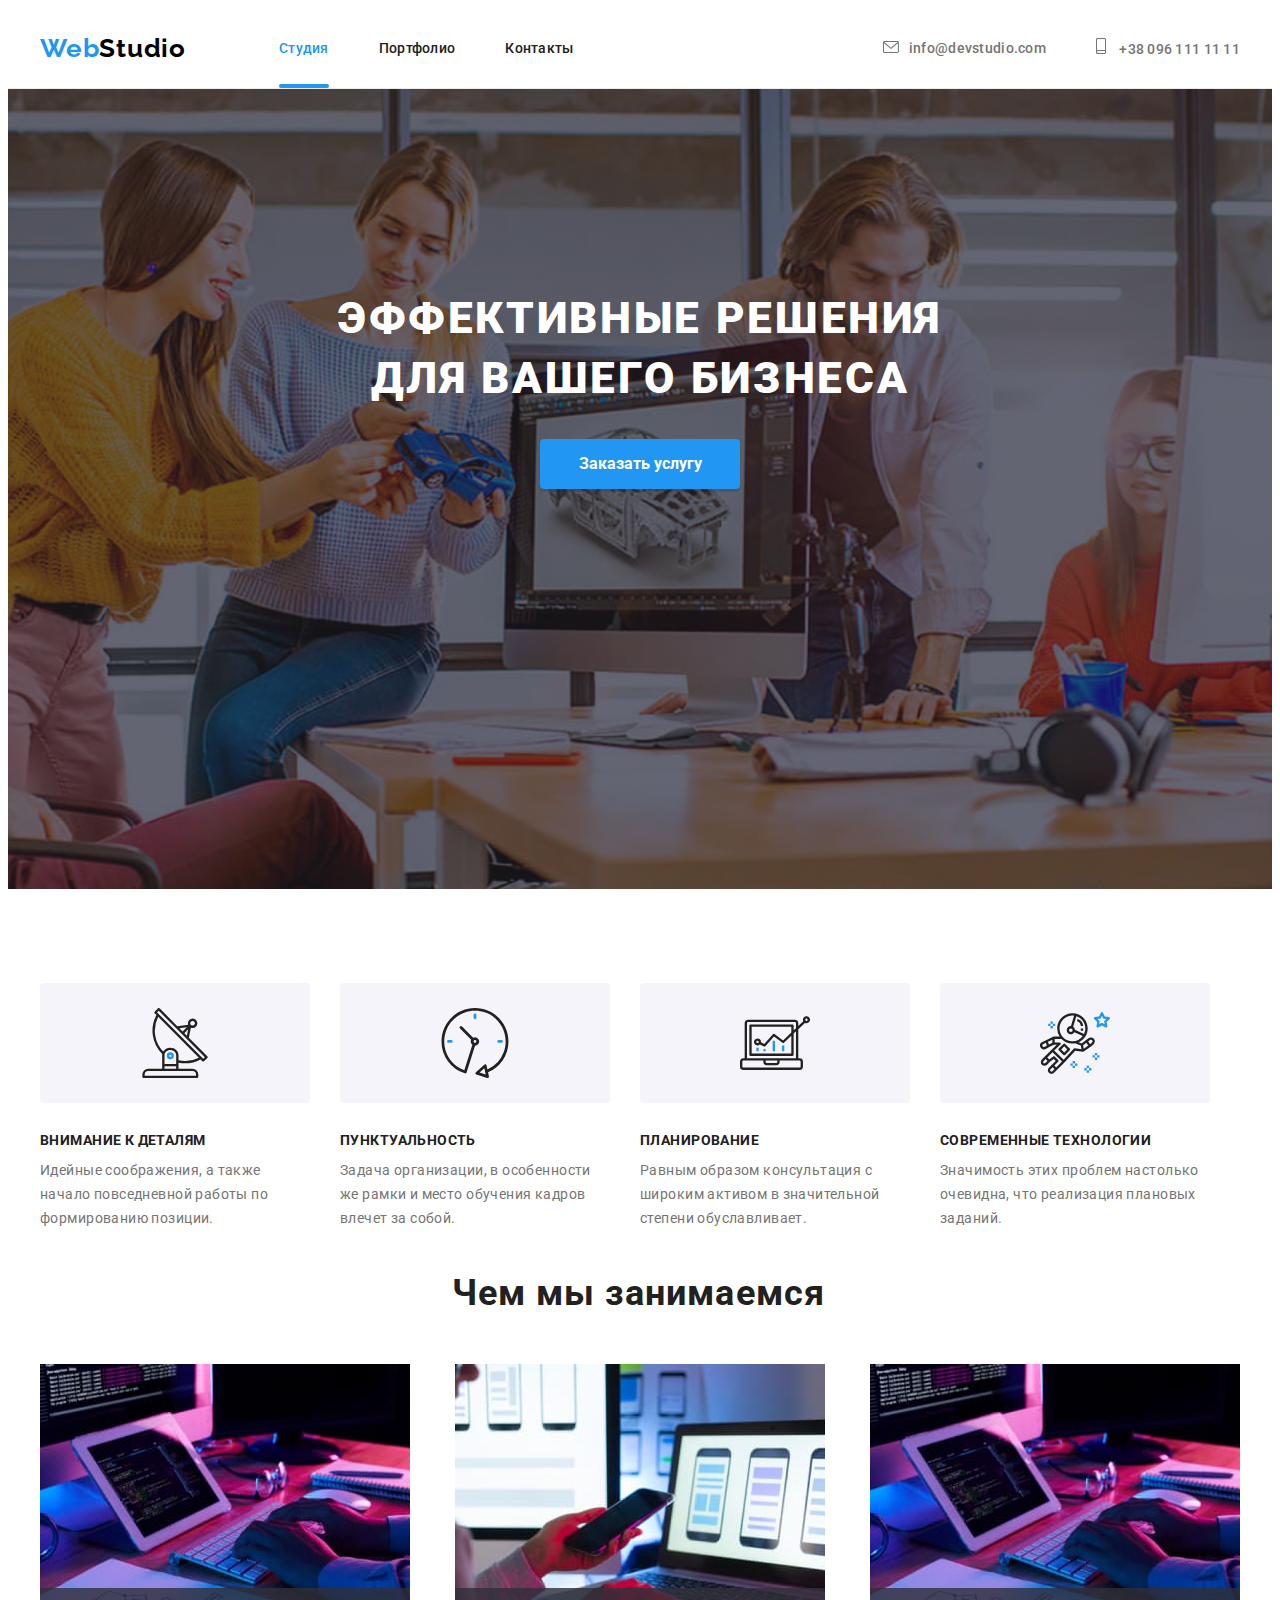
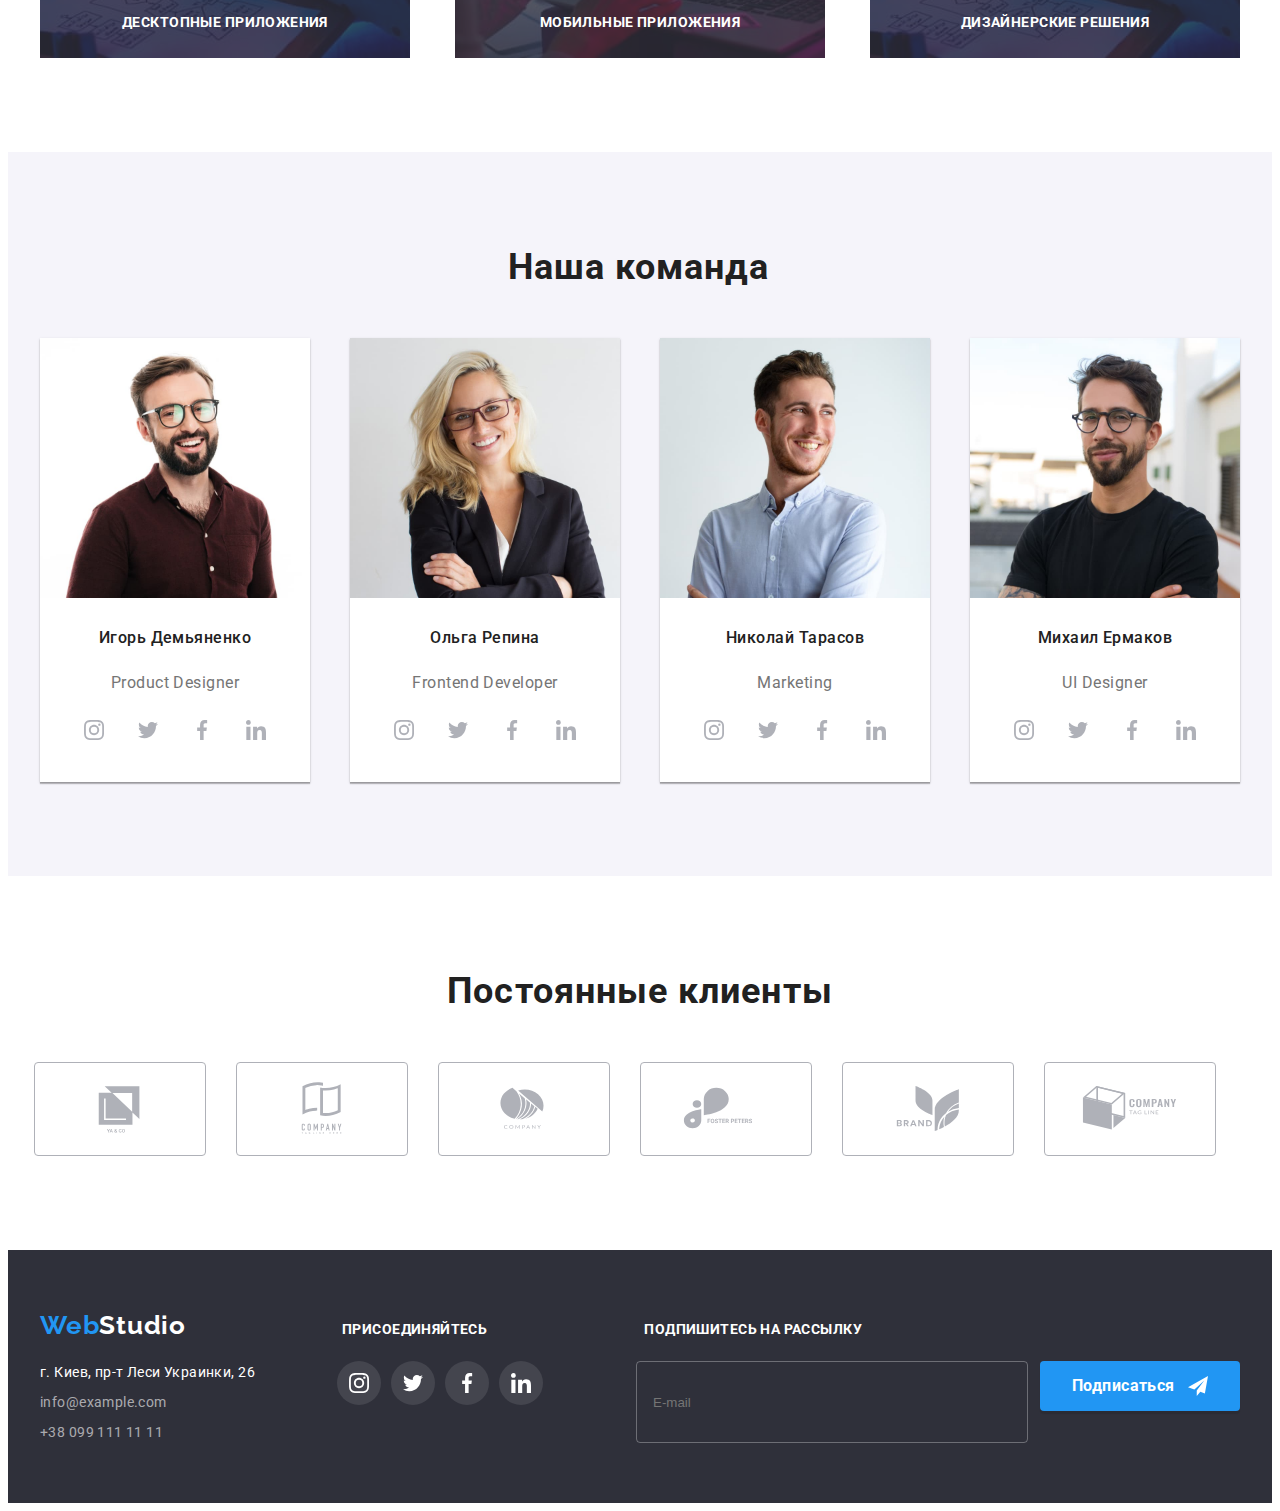
==== commit 17f8d51d: "add BEM classes" ====
--- a/index.html
+++ b/index.html
@@ -22,37 +22,37 @@
   </head>
   <body>
     <!--HEADER-->
-    <header class="header">
-      <div class="container header-nav">
-        <nav class="header-nav">
+    <header class="header header__border">
+      <div class="container header__container">
+        <nav class="header__container">
           <a class="link logo" aria-label="Логотип" href="./index.html"
-            >web<span class="black">Studio</span>
+            >web<span class="logo--black">Studio</span>
           </a>
-          <ul class="list header-item">
-            <li class="item">
-              <a class="menu-link link current-page" href="./index.html"
+          <ul class="list header__list">
+            <li class="header__item">
+              <a class="header__link link header__currentpage" href="./index.html"
                 >студия</a
               >
             </li>
-            <li class="item">
-              <a class="menu-link link" href="./portfolio.html">портфолио</a>
-            </li>
-            <li class="item">
-              <a class="menu-link link" href="#">контакты</a>
+            <li class="header__item">
+              <a class="header__link link" href="./portfolio.html">портфолио</a>
+            </li>
+            <li class="header__item">
+              <a class="header__link link" href="#">контакты</a>
             </li>
           </ul>
         </nav>
-        <ul class="list header-item">
-          <li class="item">
-            <a class="header-contacts link" href="mailto:info@devstudio.com"
-              ><svg class="contact-icon" width="16" height="12">
+        <ul class="list header__list">
+          <li class="header__item">
+            <a class="header__contact link" href="mailto:info@devstudio.com"
+              ><svg class="header__icon" width="16" height="12">
                 <use href="./Images/sprite.svg#icon-header_envelope"></use></svg
               >info@devstudio.com</a
             >
           </li>
-          <li class="item">
-            <a class="header-contacts link" href="tel:0961111111"
-              ><svg class="contact-icon" width="10" height="16">
+          <li class="header__item">
+            <a class="header__contact link" href="tel:0961111111"
+              ><svg class="header__icon" width="10" height="16">
                 <use href="./Images/sprite.svg#icon-header_smartphone"></use>
               </svg>
               +38 096 111 11 11</a
@@ -65,9 +65,9 @@
       <!--HERO-->
 
       <section class="hero">
-        <div class="container hero-container">
-          <h1 class="hero-title">эффективные решения для вашего бизнеса</h1>
-          <button data-modal-open class="modal-btn" type="button">
+        <div class="container hero__container">
+          <h1 class="hero__title">эффективные решения для вашего бизнеса</h1>
+          <button data-modal-open class="modal__btn" type="button">
             Заказать услугу
           </button>
         </div>
@@ -77,51 +77,51 @@
       <section class="benefits">
         <div class="container">
           <h2 class="hidden-title">Преимущества</h2>
-          <ul class="list benefits-list">
-            <li class="item inner-box">
-              <div class="benefits-icon-wrapper">
+          <ul class="list benefits__list">
+            <li class="benefits__item benefits__card">
+              <div class="benefits__icon">
                 <svg width="70" height="70">
                   <use href="./Images/sprite.svg#icon-item_antenna"></use>
                 </svg>
               </div>
-              <h3 class="benefits-title">Внимание к деталям</h3>
-              <p class="description">
+              <h3 class="benefits__title">Внимание к деталям</h3>
+              <p class="benefits__description">
                 Идейные соображения, а также начало повседневной работы по
                 формированию позиции.
               </p>
             </li>
-            <li class="item inner-box">
-              <div class="benefits-icon-wrapper">
+            <li class="benefits__item benefits__card">
+              <div class="benefits__icon">
                 <svg width="70" height="70">
                   <use href="./Images/sprite.svg#icon-item_clock"></use>
                 </svg>
               </div>
-              <h3 class="benefits-title">Пунктуальность</h3>
-              <p class="description">
+              <h3 class="benefits__title">Пунктуальность</h3>
+              <p class="benefits__description">
                 Задача организации, в особенности же рамки и место обучения
                 кадров влечет за собой.
               </p>
             </li>
-            <li class="item inner-box">
-              <div class="benefits-icon-wrapper">
+            <li class="benefits__item benefits__card">
+              <div class="benefits__icon">
                 <svg width="70" height="70">
                   <use href="./Images/sprite.svg#icon-item_diagram"></use>
                 </svg>
               </div>
-              <h3 class="benefits-title">Планирование</h3>
-              <p class="description">
+              <h3 class="benefits__title">Планирование</h3>
+              <p class="benefits__description">
                 Равным образом консультация с широким активом в значительной
                 степени обуславливает.
               </p>
             </li>
-            <li class="item inner-box">
-              <div class="benefits-icon-wrapper">
+            <li class="benefits__item benefits__card">
+              <div class="benefits__icon">
                 <svg width="70" height="70">
                   <use href="./Images/sprite.svg#icon-item_astronaut"></use>
                 </svg>
               </div>
-              <h3 class="benefits-title">Современные технологии</h3>
-              <p class="description">
+              <h3 class="benefits__title">Современные технологии</h3>
+              <p class="benefits__description">
                 Значимость этих проблем настолько очевидна, что реализация
                 плановых заданий.
               </p>
@@ -131,61 +131,61 @@
       </section>
       <!-- ABOUT US -->
 
-      <section class="about-us">
+      <section class="about">
         <div class="container">
-          <h2 class="about-us-title">Чем мы занимаемся</h2>
-          <ul class="list about-us-list">
-            <li class="about-us-img">
+          <h2 class="about__title">Чем мы занимаемся</h2>
+          <ul class="list about__list">
+            <li class="about__img">
               <img
                 src="./Images/work/1_man_typing.jpg"
                 alt="набирает текст на клавиатуре компьютера"
                 width="370"
                 height="294"
               />
-              <p class="about-us-description">десктопные приложения</p>
-            </li>
-            <li class="about-us-img">
+              <p class="about__description">десктопные приложения</p>
+            </li>
+            <li class="about__img">
               <img
                 src="./Images/work/2_woman_look_at_the_phone.jpg"
                 alt="женщина держит смартфон"
                 width="370"
                 height="294"
               />
-              <p class="about-us-description">мобильные приложения</p>
-            </li>
-            <li class="about-us-img">
+              <p class="about__description">мобильные приложения</p>
+            </li>
+            <li class="about__img">
               <img
                 src="./Images/work/1_man_typing.jpg"
                 alt="палитра на планшете"
                 width="370"
                 height="294"
               />
-              <p class="about-us-description">дизайнерские решения</p>
+              <p class="about__description">дизайнерские решения</p>
             </li>
           </ul>
         </div>
       </section>
       <!-- OUR TEAM -->
 
-      <section class="our-team-section">
+      <section class="team__section">
         <div class="container">
-          <h2 class="our-team-title">Наша команда</h2>
-          <ul class="list team-list">
-            <li class="team-list-item">
+          <h2 class="team__title">Наша команда</h2>
+          <ul class="list team__list">
+            <li class="team__item">
               <img
-                class="employee-image"
+                class="team__image"
                 src="./Images/team/Ihor_demianenko.jpg"
                 alt="мужчина в очках"
                 width="270"
                 height="260"
               />
-              <div class="team-card">
-                <h3 class="employees-names">Игорь Демьяненко</h3>
-                <p class="employee-description" lang="en">Product Designer</p>
-                <ul class="list employee-social-list">
-                  <li class="social-item">
-                    <a
-                      class="link employee-social-link"
+              <div class="team__card">
+                <h3 class="team__name">Игорь Демьяненко</h3>
+                <p class="team__description" lang="en">Product Designer</p>
+                <ul class="list socials">
+                  <li class="social__icon">
+                    <a
+                      class="link social__link--grey"
                       href=""
                       target="_blank"
                       rel="noopener noreferrer"
@@ -198,9 +198,9 @@
                       </svg>
                     </a>
                   </li>
-                  <li class="social-item">
-                    <a
-                      class="link employee-social-link"
+                  <li class="social__icon">
+                    <a
+                      class="link social__link--grey"
                       href=""
                       target="_blank"
                       rel="noopener noreferrer"
@@ -211,9 +211,9 @@
                       </svg>
                     </a>
                   </li>
-                  <li class="social-item">
-                    <a
-                      class="link employee-social-link"
+                  <li class="social__icon">
+                    <a
+                      class="link social__link--grey"
                       href=""
                       target="_blank"
                       rel="noopener noreferrer"
@@ -224,9 +224,9 @@
                       </svg>
                     </a>
                   </li>
-                  <li class="social-item">
-                    <a
-                      class="link employee-social-link"
+                  <li class="social__icon">
+                    <a
+                      class="link social__link--grey"
                       href=""
                       target="_blank"
                       rel="noopener noreferrer"
@@ -240,21 +240,21 @@
                 </ul>
               </div>
             </li>
-            <li class="team-list-item">
+            <li class="team__item">
               <img
-                class="employee-image"
+                class="team__image"
                 src="./Images/team/olha_repina.jpg"
                 alt="блондинка в очках"
                 width="270"
                 height="260"
               />
-              <div class="team-card">
-                <h3 class="employees-names">Ольга Репина</h3>
-                <p class="employee-description" lang="en">Frontend Developer</p>
-                <ul class="list employee-social-list">
-                  <li class="social-item">
-                    <a
-                      class="link employee-social-link"
+              <div class="team__card">
+                <h3 class="team__name">Ольга Репина</h3>
+                <p class="team__description" lang="en">Frontend Developer</p>
+                <ul class="list socials">
+                  <li class="social__icon">
+                    <a
+                      class="link social__link--grey"
                       href=""
                       target="_blank"
                       rel="noopener noreferrer"
@@ -267,9 +267,9 @@
                       </svg>
                     </a>
                   </li>
-                  <li class="social-item">
-                    <a
-                      class="link employee-social-link"
+                  <li class="social__icon">
+                    <a
+                      class="link social__link--grey"
                       href=""
                       target="_blank"
                       rel="noopener noreferrer"
@@ -280,9 +280,9 @@
                       </svg>
                     </a>
                   </li>
-                  <li class="social-item">
-                    <a
-                      class="link employee-social-link"
+                  <li class="social__icon">
+                    <a
+                      class="link social__link--grey"
                       href=""
                       target="_blank"
                       rel="noopener noreferrer"
@@ -293,9 +293,9 @@
                       </svg>
                     </a>
                   </li>
-                  <li class="social-item">
-                    <a
-                      class="link employee-social-link"
+                  <li class="social__icon">
+                    <a
+                      class="link social__link--grey"
                       href=""
                       target="_blank"
                       rel="noopener noreferrer"
@@ -309,21 +309,21 @@
                 </ul>
               </div>
             </li>
-            <li class="team-list-item">
+            <li class="team__item">
               <img
-                class="employee-image"
+                class="team__image"
                 src="./Images/team/nikolay_tarasov.jpg"
                 alt="шатен улыбается"
                 width="270"
                 height="260"
               />
-              <div class="team-card">
-                <h3 class="employees-names">Николай Тарасов</h3>
-                <p class="employee-description" lang="en">Marketing</p>
-                <ul class="list employee-social-list">
-                  <li class="social-item">
-                    <a
-                      class="link employee-social-link"
+              <div class="team__card">
+                <h3 class="team__name">Николай Тарасов</h3>
+                <p class="team__description" lang="en">Marketing</p>
+                <ul class="list socials">
+                  <li class="social__icon">
+                    <a
+                      class="link social__link--grey"
                       href=""
                       target="_blank"
                       rel="noopener noreferrer"
@@ -336,9 +336,9 @@
                       </svg>
                     </a>
                   </li>
-                  <li class="social-item">
-                    <a
-                      class="link employee-social-link"
+                  <li class="social__icon">
+                    <a
+                      class="link social__link--grey"
                       href=""
                       target="_blank"
                       rel="noopener noreferrer"
@@ -349,9 +349,9 @@
                       </svg>
                     </a>
                   </li>
-                  <li class="social-item">
-                    <a
-                      class="link employee-social-link"
+                  <li class="social__icon">
+                    <a
+                      class="link social__link--grey"
                       href=""
                       target="_blank"
                       rel="noopener noreferrer"
@@ -362,9 +362,9 @@
                       </svg>
                     </a>
                   </li>
-                  <li class="social-item">
-                    <a
-                      class="link employee-social-link"
+                  <li class="social__icon">
+                    <a
+                      class="link social__link--grey"
                       href=""
                       target="_blank"
                       rel="noopener noreferrer"
@@ -378,21 +378,21 @@
                 </ul>
               </div>
             </li>
-            <li class="team-list-item">
+            <li class="team__item">
               <img
-                class="employee-image"
+                class="team__image"
                 src="./Images/team/mikhail_ermakov.jpg"
                 alt="мужчина в черной футболке"
                 width="270"
                 height="260"
               />
-              <div class="team-card">
-                <h3 class="employees-names">Михаил Ермаков</h3>
-                <p class="employee-description" lang="en">UI Designer</p>
-                <ul class="list employee-social-list">
-                  <li class="social-item">
-                    <a
-                      class="link employee-social-link"
+              <div class="team__card">
+                <h3 class="team__name">Михаил Ермаков</h3>
+                <p class="team__description" lang="en">UI Designer</p>
+                <ul class="list socials">
+                  <li class="social__icon">
+                    <a
+                      class="link social__link--grey"
                       href=""
                       target="_blank"
                       rel="noopener noreferrer"
@@ -405,9 +405,9 @@
                       </svg>
                     </a>
                   </li>
-                  <li class="social-item">
-                    <a
-                      class="link employee-social-link"
+                  <li class="social__icon">
+                    <a
+                      class="link social__link--grey"
                       href=""
                       target="_blank"
                       rel="noopener noreferrer"
@@ -418,9 +418,9 @@
                       </svg>
                     </a>
                   </li>
-                  <li class="social-item">
-                    <a
-                      class="link employee-social-link"
+                  <li class="social__icon">
+                    <a
+                      class="link social__link--grey"
                       href=""
                       target="_blank"
                       rel="noopener noreferrer"
@@ -431,9 +431,9 @@
                       </svg>
                     </a>
                   </li>
-                  <li class="social-item">
-                    <a
-                      class="link employee-social-link"
+                  <li class="social__icon">
+                    <a
+                      class="link social__link--grey"
                       href=""
                       target="_blank"
                       rel="noopener noreferrer"
@@ -453,46 +453,46 @@
       <!-- CLIENTS -->
       <section class="clients">
         <div class="container">
-          <h2 class="clients-title">Постоянные клиенты</h2>
-          <ul class="list client-list">
-            <li class="client-item">
-              <a class="client-list-link" href="#" aria-label="логотип клиента">
-                <svg class="client-logo" width="106px" height="60">
+          <h2 class="clients__title">Постоянные клиенты</h2>
+          <ul class="list client__list">
+            <li class="client__card">
+              <a class="client__link" href="#" aria-label="логотип клиента">
+                <svg class="client__logo" width="106px" height="60">
                   <use href="./Images/sprite.svg#icon-logo_one"></use>
                 </svg>
               </a>
             </li>
-            <li class="client-item">
-              <a class="client-list-link" href="#" aria-label="логотип клиента">
-                <svg class="client-logo" width="106px" height="60">
+            <li class="client__card">
+              <a class="client__link" href="#" aria-label="логотип клиента">
+                <svg class="client__logo" width="106px" height="60">
                   <use href="./Images/sprite.svg#icon-logo_two"></use>
                 </svg>
               </a>
             </li>
-            <li class="client-item">
-              <a class="client-list-link" href="#" aria-label="логотип клиента">
-                <svg class="client-logo" width="106px" height="60">
+            <li class="client__card">
+              <a class="client__link" href="#" aria-label="логотип клиента">
+                <svg class="client__logo" width="106px" height="60">
                   <use href="./Images/sprite.svg#icon-logo_three"></use>
                 </svg>
               </a>
             </li>
-            <li class="client-item">
-              <a class="client-list-link" href="#" aria-label="логотип клиента">
-                <svg class="client-logo" width="106px" height="60">
+            <li class="client__card">
+              <a class="client__link" href="#" aria-label="логотип клиента">
+                <svg class="client__logo" width="106px" height="60">
                   <use href="./Images/sprite.svg#icon-logo_four"></use>
                 </svg>
               </a>
             </li>
-            <li class="client-item">
-              <a class="client-list-link" href="#" aria-label="логотип клиента">
-                <svg class="client-logo" width="106px" height="60">
+            <li class="client__card">
+              <a class="client__link" href="#" aria-label="логотип клиента">
+                <svg class="client__logo" width="106px" height="60">
                   <use href="./Images/sprite.svg#icon-logo_five"></use>
                 </svg>
               </a>
             </li>
-            <li class="client-item">
-              <a class="client-list-link" href="#" aria-label="логотип клиента">
-                <svg class="client-logo" width="106px" height="60">
+            <li class="client__card">
+              <a class="client__link" href="#" aria-label="логотип клиента">
+                <svg class="client__logo" width="106px" height="60">
                   <use href="./Images/sprite.svg#icon-logo_six"></use>
                 </svg>
               </a>
@@ -505,17 +505,17 @@
 
     <footer class="footer">
       <div class="container">
-        <div class="footer-logo">
+        <div class="footer__logo">
           <a class="link logo" href="./index.html">
-            web<span class="white">Studio</span></a
+            web<span class="logo--white">Studio</span></a
           >
         </div>
-        <h3 class="join-title">присоединяйтесь</h3>
-        <h3 class="join-title">подпишитесь на рассылку</h3>
+        <h3 class="footer__title">присоединяйтесь</h3>
+        <h3 class="footer__title">подпишитесь на рассылку</h3>
         <address class="address">
-          <div class="address-box">
+          <div class="address__wrapper">
             <ul class="list">
-              <li class="address-box-item">
+              <li class="address__item">
                 <a
                   class="link address"
                   href="https://goo.gl/maps/ie7istwT3fBo9TBA6"
@@ -524,23 +524,23 @@
                   >г. Киев, пр-т Леси Украинки, 26</a
                 >
               </li>
-              <li class="address-box-item">
-                <a class="link contact-footer" href="mailto:info@example.com"
+              <li class="address__item">
+                <a class="link footer__contact" href="mailto:info@example.com"
                   >info@example.com</a
                 >
               </li>
-              <li class="address-box-item">
-                <a class="link contact-footer" href="tel:0991111111"
+              <li class="address__item">
+                <a class="link footer__contact" href="tel:0991111111"
                   >+38 099 111 11 11</a
                 >
               </li>
             </ul>
           </div>
-          <div class="join-links">
-            <ul class="list studio-social-list">
-              <li class="social-item">
+          <div class="join">
+            <ul class="list join__list">
+              <li class="social__icon">
                 <a
-                  class="link studio-social-link"
+                  class="link join__link"
                   href=""
                   target="_blank"
                   rel="noopener noreferrer"
@@ -551,9 +551,9 @@
                   </svg>
                 </a>
               </li>
-              <li class="social-item">
+              <li class="social__icon">
                 <a
-                  class="link studio-social-link"
+                  class="link join__link"
                   href=""
                   target="_blank"
                   rel="noopener noreferrer"
@@ -564,9 +564,9 @@
                   </svg>
                 </a>
               </li>
-              <li class="social-item">
+              <li class="social__icon">
                 <a
-                  class="link studio-social-link"
+                  class="link join__link"
                   href=""
                   target="_blank"
                   rel="noopener noreferrer"
@@ -577,9 +577,9 @@
                   </svg>
                 </a>
               </li>
-              <li class="social-item">
+              <li class="social__icon">
                 <a
-                  class="link studio-social-link"
+                  class="link join__link"
                   href=""
                   target="_blank"
                   rel="noopener noreferrer"
@@ -592,7 +592,7 @@
               </li>
             </ul>
           </div>
-          <div class="submit-footer-container">
+          <div class="submit">
             <form>
               <input
                 type="email"
@@ -602,7 +602,7 @@
               />
             </form>
             <button
-              class="join-footer-btn btn modal-btn submit-btn"
+              class="footer__btn btn modal__btn"
               type="submit"
             >
               Подписаться
@@ -684,7 +684,7 @@
           </label>
         </form>
 
-        <button class="btn modal-btn submit-btn" type="submit">
+        <button class="btn modal__btn submit__btn" type="submit">
           Отправить
         </button>
       </div>
--- a/css/styles.css
+++ b/css/styles.css
@@ -1,25 +1,20 @@
 :root {
   --accent-color: #2196f3;
-  --logo-main: #000;
-  --logo-light: #ffffff;
+  --accent-hover: #188CE8;
+  --logo-main-color: #000;
+   --light-main-color: #ffffff;
+  --dark-grey: #757575;
   --background-dark-color: #2f303a;
   --filter-btn-background-color: #f5f4fa;
-  --card-description-color: #757575;
-  --header-contacts-color: #757575;
   --main-body-color: #212121;
-  --background-body-color: #ffffff;
-  --modal-btn-font-color: #ffffff;
-  --hero-title-color: #ffffff;
   --logo-icon-border: #afb1b8;
-  --accent-btn-hover: #188CE8;
-  
   
 }
 
 body {
   font-family: "Roboto", sans-serif;
   color: var(--main-body-color);
-  background-color: var(--background-body-color);
+  background-color: var( --light-main-color);
   font-size: 14px;
 }
 h1,
@@ -55,24 +50,25 @@
 }
 /* header - logo - nav - contacts */
 
-.header {
+.header__border {
   border-bottom: 1px solid #ececec;
 }
 
-.header-nav {
+.header__container {
   display: flex;
   height: 80px;
   align-items: center;
 }
-.header-item {
+
+.header__list {
   display: flex;
   margin: 0;
 }
 
-.header-item .item {
+.header__list .header__item {
   margin-right: 50px;
 }
-.header-item .item:last-child {
+.header__list .header__item:last-child {
   margin-right: 0;
 }
 
@@ -91,15 +87,15 @@
   margin-bottom: 0;
   margin-left: 0;
 }
-.black {
-  color: var(--logo-main);
-}
-
-.current-page {
+.logo--black {
+  color: var( --logo-main-color);
+}
+
+.header__currentpage {
   color: var(--accent-color);
 }
 
-.menu-link {
+.header__link {
   position: relative;
   font-style: normal;
   font-weight: 500;
@@ -112,13 +108,13 @@
 
   transition: color 250ms cubic-bezier(0.4, 0, 0.2, 1);
 }
-.menu-link:hover,
-.menu-link:focus {
+.header__link:hover,
+.header__link:focus {
   color: var(--accent-color);
 }
 
 
-.current-page.menu-link.link::after {
+.header__currentpage.header__link.link::after {
   position: absolute;
   bottom: 0;
 
@@ -131,33 +127,33 @@
   background-color: currentColor;
 }
 
-.header-contacts {
+.header__contact {
   font-style: normal;
   font-weight: 500;
   line-height: 1.14;
   letter-spacing: 0.02em;
-  color: var(--header-contacts-color);
-  fill: var(--header-contacts-color);
+  color: var(--dark-grey);
+  fill: var(--dark-grey);
 
   transition: color 250ms cubic-bezier(0.4, 0, 0.2, 1),
   fill 250ms cubic-bezier(0.4, 0, 0.2, 1) ;
 }
 
-.contact-icon {
+.header__icon {
   display: inline-block;
   margin-right: 10px;
   align-content: center;
 }
 
-.header-nav .list:last-child {
+.header__container .list:last-child {
   margin-left: auto;
 }
 /* all contacts hovers */
 
-.header-contacts:hover,
-.header-contacts:focus,
-.contact-footer:hover,
-.contact-footer:focus,
+.header__contact:hover,
+.header__contact:focus,
+.footer__contact:hover,
+.footer__contact:focus,
 .address:hover,
 .address:focus {
   color: var(--accent-color);
@@ -180,11 +176,11 @@
   background-size: cover;
   background-position: center;
 }
-.hero-container {
-  align-items: center;
-  justify-content: center;
-}
-.hero-title {
+.hero__container {
+  align-items: center;
+  justify-content: center;
+}
+.hero__title {
   width: 696px;
   height: 120px;
   font-style: normal;
@@ -193,14 +189,14 @@
   line-height: 1.36;
   letter-spacing: 0.06em;
   text-transform: uppercase;
-  color: var(--hero-title-color);
+  color: var( --light-main-color);
   text-align: center;
   margin-top: 0;
   margin-left: auto;
   margin-right: auto;
   margin-bottom: 30px;
 }
-.modal-btn {
+.modal__btn {
   display: flex;
   width: 200px;
   height: 50px;
@@ -213,7 +209,7 @@
   line-height: 1.88;
   justify-content: space-around;
   letter-spacing: inherit;
-  color: var(--modal-btn-font-color);
+  color: var( --light-main-color);
   background: var(--accent-color);
   cursor: pointer;
   padding-top: 10px;
@@ -223,11 +219,15 @@
   margin-left: auto;
   margin-right: auto;
 
+  box-shadow: 0px 2px 2px 0px #0000001f;
+  box-shadow: 0px 1px 2px 0px #00000014;
+  box-shadow: 0px 3px 1px 0px #0000001a;
+
   transition: background-color 250ms cubic-bezier(0.4, 0, 0.2, 1);
 }
-.modal-btn:hover,
-.modal-btn:focus {
-  background-color: var(--accent-btn-hover);
+.modal__btn:hover,
+.modal__btn:focus {
+  background-color: var(--accent-hover);
 
 }
 
@@ -246,7 +246,7 @@
   overflow: hidden;
 }
 
-.benefits-icon-wrapper {
+.benefits__icon {
   width: 270px;
   height: 120px;
   background-color: var(--filter-btn-background-color);
@@ -257,22 +257,23 @@
   border-radius: 4px;
 }
 
-.inner-box {
+.benefits__card {
   width: 270px;
   height: 101px;
 }
+
 .benefits {
   padding-top: 94px;
   padding-bottom: 94px;
 }
 
-.benefits-list .item {
+.benefits__list .benefits__item {
   margin-right: 30px;
 }
-.benefits-list .item:last-child {
+.benefits__list .benefits__item:last-child {
   margin-right: 0px;
 }
-.benefits-title {
+.benefits__title {
   font-style: normal;
   font-weight: 700;
   font-size: 14px;
@@ -281,25 +282,22 @@
   text-transform: uppercase;
   margin-bottom: 10px;
 }
-.description {
+.benefits__description {
   font-style: normal;
   font-weight: 400;
   line-height: 1.71;
   letter-spacing: 0.03em;
-  color: var(--card-description-color);
+  color: var(--dark-grey);
   margin: 0;
 }
 /* ABOUT US */
-/* .about-us {
-  width: 1170px;
-  height: 386px;
-} */
-.about-us {
+
+.about {
   padding-top: 94px;
   padding-bottom: 94px;
 }
 
-.about-us-title {
+.about__title {
   width: 377px;
   height: 42px;
   font-style: normal;
@@ -313,18 +311,18 @@
   margin-bottom: 50px;
 }
 
-.about-us-list {
+.about__list {
   justify-content: space-between;
 }
 
-.about-us-img {
+.about__img {
   width: 370px;
   height: 294px;
 
   position: relative;
 }
 
-.about-us-description {
+.about__description {
   display: flex;
   width: 370px;
   height: 70px;
@@ -335,7 +333,7 @@
   line-height: 1.14;
   letter-spacing: 0.03em;
   text-transform: uppercase;
-  color: var(--hero-title-color);
+  color: var( --light-main-color);
   margin: 0;
   align-items: center;
   justify-content: center;
@@ -344,7 +342,7 @@
   bottom: 0;
 }
 /* наша команда */
-.our-team-section {
+.team__section {
   display: flex;
   background-color: var(--filter-btn-background-color);
   padding-top: 94px;
@@ -352,7 +350,7 @@
   margin-left: auto;
   margin-right: auto;
 }
-.our-team-title {
+.team__title {
   width: 265px;
   height: 42px;
   font-style: normal;
@@ -364,16 +362,16 @@
   margin-right: auto;
   margin-bottom: 50px;
 }
-.team-list {
+.team__list {
   justify-content: space-between;
 }
-.team-list-item {
+.team__item {
   width: 270px;
   box-shadow: 0px 1px 3px rgba(0, 0, 0, 0.12), 0px 1px 1px rgba(0, 0, 0, 0.14),
     0px 2px 1px rgba(0, 0, 0, 0.2);
 }
 
-.employees-names {
+.team__name {
   display: inline-block;
   font-style: normal;
   font-weight: 500;
@@ -382,45 +380,45 @@
   letter-spacing: 0.03em;
   margin-bottom: 10px;
 }
-.employee-description {
+.team__description {
   display: inline-block;
   font-style: normal;
   font-weight: 400;
   font-size: 16px;
   line-height: 1.19;
   letter-spacing: 0.03em;
-  color: var(--card-description-color);
+  color: var(--dark-grey);
   margin-bottom: 16px;
 }
-.team-card {
+.team__card {
   display: flex;
   flex-direction: column;
   width: 270px;
-  background-color: var(--background-body-color);
+  background-color: var( --light-main-color);
   align-items: center;
   padding-top: 30px;
   padding-bottom: 30px;
 }
-.employee-image {
+.team__image {
   margin-bottom: 0px;
 }
 
-.employee-social-list {
-}
-
-.social-item {
+.socials {
+}
+
+.social__icon {
   margin-right: 10px;
 }
-.employee-social-list .social-item:last-child {
+.socials .social__icon:last-child {
   margin-right: 0;
 }
 
-.employee-social-link {
+.social__link--grey {
   fill: var(--logo-icon-border);
   display: flex;
   width: 44px;
   height: 44px;
-  background-color: var(--background-body-color);
+  background-color: var( --light-main-color);
   border-radius: 50%;
   align-items: center;
   justify-content: center;
@@ -429,16 +427,16 @@
   background-color 250ms cubic-bezier(0.4, 0, 0.2, 1), 
   fill 250ms cubic-bezier(0.4, 0, 0.2, 1);
 }
-.employee-social-link:hover,
-.employee-social-link:focus {
+.social__link--grey:hover,
+.social__link--grey:focus {
   background-color: var(--accent-color);
-  fill: var(--background-body-color);
+  fill: var( --light-main-color);
  
 }
 
-.social-item .employee-social-link:hover,
-.social-item .employee-social-link:focus {
-  fill: var(--background-body-color);
+.social__icon .social__link--grey:hover,
+.social__icon .social__link--grey:focus {
+  fill: var( --light-main-color);
 }
 
 /* clients */
@@ -449,7 +447,7 @@
   padding-top: 94px;
   padding-bottom: 94px;
 }
-.clients-title {
+.clients__title {
   display: flex;
   font-style: normal;
   font-weight: 700;
@@ -461,37 +459,37 @@
   justify-content: center;
 }
 
-.client-list {
-  justify-content: center;
-}
-
-.client-item{
+.client__list {
+  justify-content: center;
+}
+
+.client__card{
   margin-right: 30px;
 }
 
-.client-list-link {
+.client__link {
   color: var(--logo-icon-border);
   display: flex;
   width: 170px;
   height: 92px;
   display: flex;
   border: solid 1px var(--logo-icon-border);
-  background-color: var(--background-body-color);
+  background-color: var( --light-main-color);
   border-radius: 4px;
   align-items: center;
   justify-content: center;
 }
 
-.client-logo {
+.client__logo {
   fill: currentColor;
 }
 
-.client-list .client-item:last-child {
+.client-list .client__card:last-child {
   margin-right: 0;
 }
 
-.client-list-link:hover,
-.client-list-link:focus {
+.client__link:hover,
+.client__link:focus {
   color: var(--accent-color);
   border: 1px solid var(--accent-color);
   transition: color 250ms cubic-bezier(0.4, 0, 0.2, 1);
@@ -508,14 +506,14 @@
   margin-right: auto;
 }
 
-.footer-logo {
+.footer__logo {
   display: inline-block;
   margin-bottom: 20px;
   margin-right: 60px;
 }
 
-.white {
-  color: var(--logo-light);
+.logo--white {
+  color: var( --light-main-color);
 }
 .address {
   display: inline-block;
@@ -523,15 +521,15 @@
   font-weight: 400;
   line-height: 1.71;
   letter-spacing: 0.03em;
-  color: var(--background-body-color);
+  color: var( --light-main-color);
 
   transition: color 250ms cubic-bezier(0.4, 0, 0.2, 1);
 }
-.address-box .list {
+.address__wrapper .list {
   flex-wrap: wrap;
 }
 
-.address-box {
+.address__wrapper {
   display: inline-block;
   width: 231px;
   height: 81px;
@@ -544,16 +542,16 @@
 .footer-wrapper {
   margin-right: 70px;
 }
-.address-box-item {
+.address__item {
   display: inline-block;
   height: 21px;
   margin-bottom: 9px;
 }
-.list .address-box-item:last-child {
+.list .address__item:last-child {
   margin-bottom: 0;
 }
 
-.contact-footer {
+.footer__contact {
   display: block;
   font-style: normal;
   font-weight: 400;
@@ -564,12 +562,12 @@
   transition: color 250ms cubic-bezier(0.4, 0, 0.2, 1);
 }
 
-.join-links {
+.join {
   width: 206px;
   margin-right: 93px;
 }
 
-.join-title {
+.footer__title {
   display: inline-block;
   font-style: normal;
   font-weight: 700;
@@ -577,13 +575,13 @@
   line-height: 1.14;
   letter-spacing: 0.03em;
   text-transform: uppercase;
-  color: var(--hero-title-color);
+  color: var( --light-main-color);
   margin-bottom: 20px;
   margin-right: 154px;
 }
 
-.studio-social-link {
-  fill: var(--background-body-color);
+.join__link {
+  fill: var( --light-main-color);
   display: flex;
   width: 44px;
   height: 44px;
@@ -595,8 +593,8 @@
   transition: background-color 250ms cubic-bezier(0.4, 0, 0.2, 1);
 }
 
-.studio-social-link:hover,
-.studio-social-link:focus {
+.join__link:hover,
+.join__link:focus {
   background-color: var(--accent-color);
 }
 
@@ -644,7 +642,7 @@
   line-height: 1.63;
   text-align: center;
   letter-spacing: inherit;
-  color: var(--modal-btn-font-color);
+  color: var( --light-main-color);
   background-color: var(--accent-color);
   cursor: pointer;
   box-shadow: 0px 2px 2px 0px #0000001f;
@@ -706,7 +704,7 @@
   font-size: 18px;
   line-height: 1.56;
   letter-spacing: 0.03em;
-  color: var(--hero-title-color);
+  color: var( --light-main-color);
   margin: 0;
 
   opacity: 0;
@@ -718,7 +716,7 @@
 
   text-decoration: none;
   color: var(--main-body-color);
-  background-color: var(--background-body-color);
+  background-color: var( --light-main-color);
 
 }
 
@@ -742,7 +740,7 @@
   
   z-index: 2;
 
-  background-color: var(--background-body-color);
+  background-color: var( --light-main-color);
 
   width: 370px;
   height: 110px;
@@ -771,7 +769,7 @@
   font-size: 16px;
   line-height: 1.88;
   letter-spacing: 0.03em;
-  color: var(--card-description-color);
+  color: var(--dark-grey);
   margin: 0;
 }
 
@@ -845,7 +843,7 @@
   transform: translate(-50%, -50%);
 
   width: 528px;
-  background-color: var(--background-body-color);
+  background-color: var( --light-main-color);
   border-radius: 4px;
 
   padding: 40px;
@@ -860,7 +858,7 @@
   font-size: 12px;
   font-weight: 400px;
   line-height: 1.17;
-  color: var(--card-description-color);
+  color: var(--dark-grey);
   margin-bottom: 4px;
 
 }
@@ -884,7 +882,7 @@
   height: 15px;
   border: 2px solid var(--main-body-color);
   border-radius: 2px;
-  background-color: var(--background-body-color);
+  background-color: var( --light-main-color);
   margin-right: 8px;
 }
 
@@ -902,7 +900,7 @@
   font-size: 14px;
   font-weight: 400px;
   line-height: 1.71;
-  color: var(--card-description-color);
+  color: var(--dark-grey);
   margin-bottom: 4px;
 
 }
@@ -949,12 +947,12 @@
   width: 30px;
   height: 30px;
   border-radius: 50%;
-  background-color: var(--background-body-color);
+  background-color: var( --light-main-color);
   border-color: rgba(0, 0, 0, 0);
 
   outline: 1px solid rgba(0, 0, 0, 0.1);
 
-  fill:var(--logo-main);
+  fill:var( --logo-main-color);
   transition: fill 250ms cubic-bezier(0.4, 0, 0.2, 1);
   
 }
@@ -968,7 +966,7 @@
   position: absolute;
   bottom: 24px;
   left: 15px;
-  fill: var(--logo-main);
+  fill: var( --logo-main-color);
   transition: fill 250ms cubic-bezier(0.4, 0, 0.2, 1) ;
 }
 
@@ -988,14 +986,9 @@
   border-color: var(--accent-color);
 }
 
-.submit-btn{
-  box-shadow: 0px 2px 2px 0px #0000001f;
-  box-shadow: 0px 1px 2px 0px #00000014;
-  box-shadow: 0px 3px 1px 0px #0000001a;
-}
 
 /* footer submit form*/
-.submit-footer-container{
+.submit{
   display: flex;
 }
 
@@ -1006,7 +999,7 @@
   width: 358px;
   height: 50px;
 
-  color:var(--hero-title-color);
+  color:var( --light-main-color);
 
   border: 1px solid rgba(255, 255, 255, 0.3);
   border-radius: 4px;
@@ -1021,7 +1014,7 @@
   border-color: var(--accent-color);
 }
 
-.join-footer-btn{
+.footer__btn{
   display: flex;
   align-items: center;
   justify-content: space-between;
@@ -1029,9 +1022,8 @@
 
 .icon-send {
   display: inline-block;
-  fill: var(--background-body-color);
-}
-
-
-
-
+  fill: var( --light-main-color);
+}
+
+
+
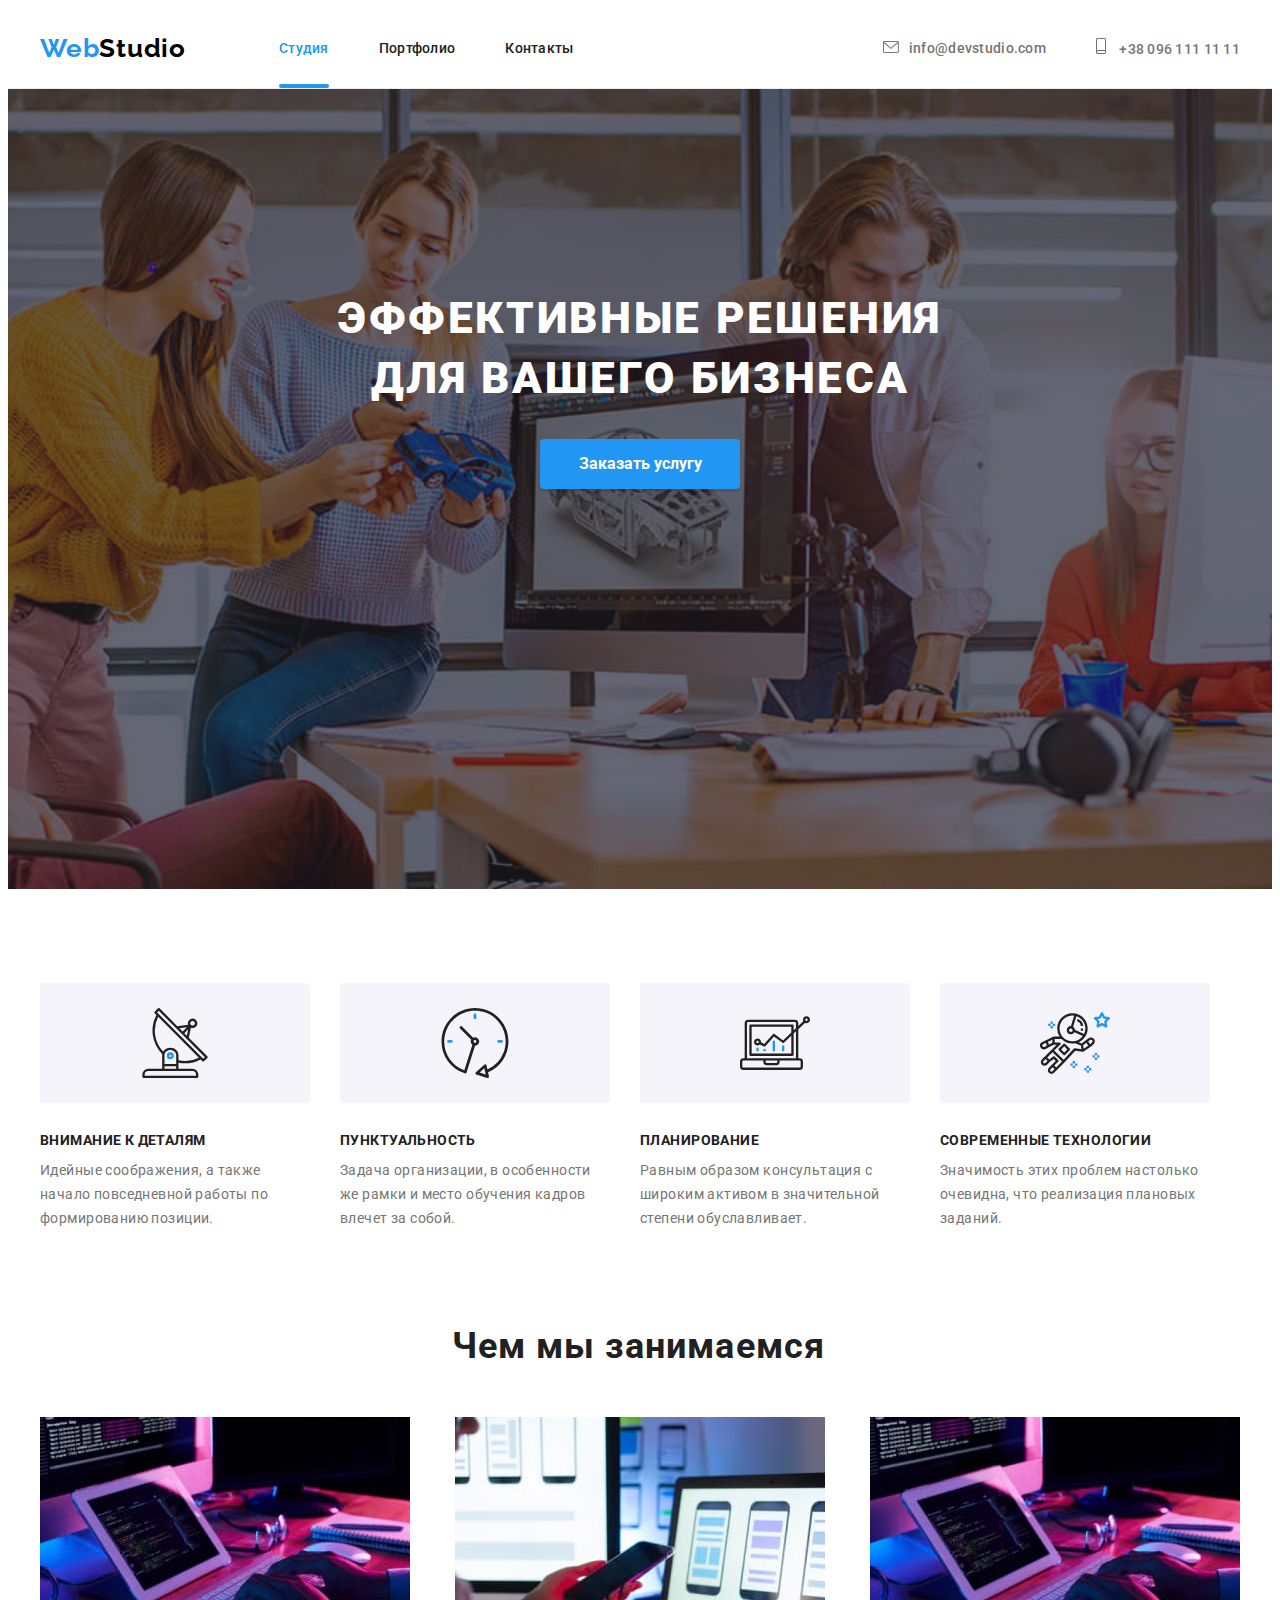
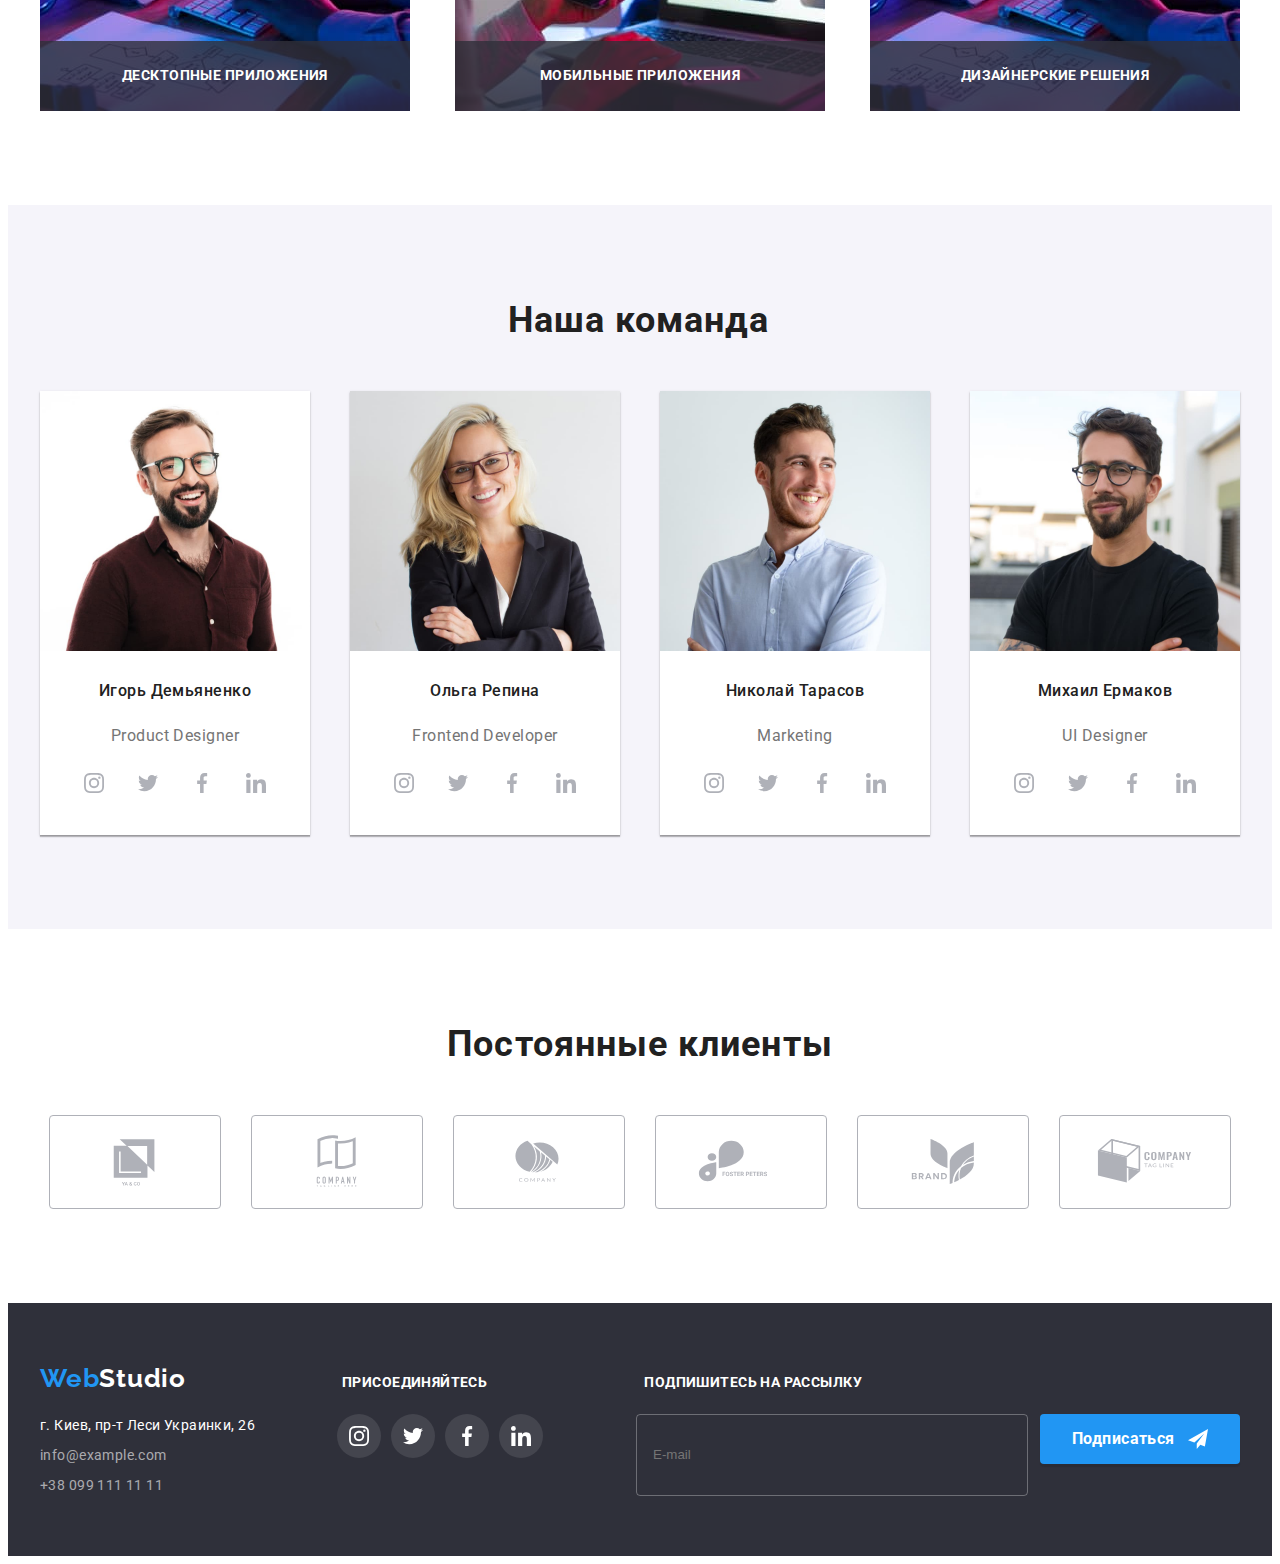
==== commit ac525c09: "mentor edits" ====
--- a/index.html
+++ b/index.html
@@ -12,7 +12,7 @@
       crossorigin="anonymous"
       referrerpolicy="no-referrer"
     />
-    <link rel="stylesheet" href="./css/styles.css" />
+    <link rel="stylesheet" href="./css/main.min.css" />
     <link rel="preconnect" href="https://fonts.googleapis.com" />
     <link rel="preconnect" href="https://fonts.gstatic.com" crossorigin />
     <link
@@ -167,7 +167,7 @@
       </section>
       <!-- OUR TEAM -->
 
-      <section class="team__section">
+      <section class="team">
         <div class="container">
           <h2 class="team__title">Наша команда</h2>
           <ul class="list team__list">
--- a/css/main.min.css
+++ b/css/main.min.css
@@ -0,0 +1,2 @@
+:root{--accent-color: #2196f3;--accent-hover: #188CE8;--logo-main-color: #000;--light-main-color: #ffffff;--dark-grey: #757575;--background-dark-color: #2f303a;--filter-btn-background-color: #f5f4fa;--main-body-color: #212121;--social-link-grey: #afb1b8;--main-font: 'Roboto', sans-serif;--secondary-font: 'Raleway', sans-serif}.hidden-title{visibility:hidden;position:absolute;width:1px;height:1px;margin:-1px;border:0;padding:0;white-space:nowrap;-webkit-clip-path:inset(100%);clip-path:inset(100%);clip:rect(0 0 0 0);overflow:hidden}body{font-family:var(--main-font);color:var(--main-body-color);background-color:var(--light-main-color);font-size:14px}.container{width:1200px;padding-left:15px;padding-right:15px;margin-left:auto;margin-right:auto}.link{text-decoration:none;color:currentColor}.list{display:-webkit-box;display:-ms-flexbox;display:flex;list-style:none;-webkit-box-align:center;-ms-flex-align:center;align-items:center}h1,h2,h3,h4,h5,h6,ul{margin:0;padding:0}img{display:block}.modal__btn{display:-webkit-box;display:-ms-flexbox;display:flex;width:200px;height:50px;border:none;border-radius:4px;font-family:inherit;font-style:normal;font-weight:700;font-size:16px;line-height:1.88;-ms-flex-pack:distribute;justify-content:space-around;letter-spacing:inherit;color:var(--light-main-color);background:var(--accent-color);cursor:pointer;padding-top:10px;padding-right:32px;padding-bottom:10px;padding-left:32px;margin-left:auto;margin-right:auto;-webkit-box-shadow:0px 2px 2px 0px #0000001f;box-shadow:0px 2px 2px 0px #0000001f;-webkit-box-shadow:0px 1px 2px 0px #00000014;box-shadow:0px 1px 2px 0px #00000014;-webkit-box-shadow:0px 3px 1px 0px #0000001a;box-shadow:0px 3px 1px 0px #0000001a;-webkit-transition:background-color 250ms cubic-bezier(0.4, 0, 0.2, 1);transition:background-color 250ms cubic-bezier(0.4, 0, 0.2, 1)}.modal__btn:hover,.modal__btn:focus{background-color:var(--accent-hover)}.close-modal-btn{position:absolute;top:8px;right:8px;display:-webkit-box;display:-ms-flexbox;display:flex;-webkit-box-align:center;-ms-flex-align:center;align-items:center;-webkit-box-pack:center;-ms-flex-pack:center;justify-content:center;width:30px;height:30px;border-radius:50%;background-color:var(--light-main-color);border-color:rgba(0,0,0,0);outline:1px solid rgba(0,0,0,0.1);fill:var(--logo-main-color);-webkit-transition:fill 250ms cubic-bezier(0.4, 0, 0.2, 1);transition:fill 250ms cubic-bezier(0.4, 0, 0.2, 1)}.close-modal-btn:hover,.close-modal-btn:focus{cursor:pointer;fill:var(--accent-color)}.footer__btn{display:-webkit-box;display:-ms-flexbox;display:flex;-webkit-box-align:center;-ms-flex-align:center;align-items:center;-webkit-box-pack:justify;-ms-flex-pack:justify;justify-content:space-between}.filter__btn{border:none;border-radius:4px;font-family:inherit;font-style:normal;font-weight:500;font-size:16px;line-height:1.63;text-align:center;letter-spacing:inherit;background-color:var(--filter-btn-background-color);padding-top:6px;padding-right:22px;padding-bottom:6px;padding-left:22px;-webkit-transition:color 250ms cubic-bezier(0.4, 0, 0.2, 1),background-color 250ms cubic-bezier(0.4, 0, 0.2, 1);transition:color 250ms cubic-bezier(0.4, 0, 0.2, 1),background-color 250ms cubic-bezier(0.4, 0, 0.2, 1)}.filter__btn:hover,.filter__btn:focus{color:var(--light-main-color);background-color:var(--accent-color);cursor:pointer;-webkit-box-shadow:0px 2px 2px 0px #0000001f;box-shadow:0px 2px 2px 0px #0000001f;-webkit-box-shadow:0px 1px 2px 0px #00000014;box-shadow:0px 1px 2px 0px #00000014;-webkit-box-shadow:0px 3px 1px 0px #0000001a;box-shadow:0px 3px 1px 0px #0000001a}.logo{font-family:var(--secondary-font);font-style:normal;font-weight:700;font-size:26px;line-height:1.19;letter-spacing:0.03em;color:var(--accent-color);text-transform:capitalize;margin-top:0;margin-right:93px;margin-bottom:0;margin-left:0}.logo--black{color:var(--logo-main-color)}.logo--white{color:var(--light-main-color)}.footer__logo{display:inline-block;margin-bottom:20px;margin-right:60px}.gallery__list{display:-webkit-box;display:-ms-flexbox;display:flex;-ms-flex-wrap:wrap;flex-wrap:wrap}.gallery__item{position:relative;margin-right:30px;margin-bottom:30px;overflow:hidden}.gallery__item:nth-child(3n){margin-right:0px}.gallery__item:nth-last-child(-n+3){margin-bottom:0px}.gallery__item:hover,.gallery__item:focus{-webkit-box-shadow:0px 1px 3px rgba(0,0,0,0.12),0px 1px 1px rgba(0,0,0,0.14),0px 2px 1px rgba(0,0,0,0.2);box-shadow:0px 1px 3px rgba(0,0,0,0.12),0px 1px 1px rgba(0,0,0,0.14),0px 2px 1px rgba(0,0,0,0.2)}.gallery__item:hover .overlay{-webkit-transform:translateY(0);transform:translateY(0)}.gallery__item:hover .overlay__description{opacity:1;-webkit-transition:opacity 250ms cubic-bezier(0.4, 0, 0.2, 1) 150ms;transition:opacity 250ms cubic-bezier(0.4, 0, 0.2, 1) 150ms}.overlay{z-index:1;display:-webkit-box;display:-ms-flexbox;display:flex;position:absolute;top:0;left:0;width:370px;height:294px;background-color:rgba(33,150,243,0.9);padding:63px 24px 63px 24px;-webkit-transform:translateY(100%);transform:translateY(100%);-webkit-transition:-webkit-transform 250ms cubic-bezier(0.4, 0, 0.2, 1);transition:-webkit-transform 250ms cubic-bezier(0.4, 0, 0.2, 1);transition:transform 250ms cubic-bezier(0.4, 0, 0.2, 1);transition:transform 250ms cubic-bezier(0.4, 0, 0.2, 1), -webkit-transform 250ms cubic-bezier(0.4, 0, 0.2, 1)}.overlay__description{font-style:normal;font-weight:400;font-size:18px;line-height:1.56;letter-spacing:0.03em;color:var(--light-main-color);margin:0;opacity:0}.gallery__link{text-decoration:none;color:var(--main-body-color);background-color:var(--light-main-color)}.filter{padding-top:94px;padding-bottom:94px}.card__wrapper{position:relative;z-index:2;background-color:var(--light-main-color);width:370px;height:110px;padding-top:20px;padding-right:24px;padding-bottom:20px;padding-left:24px;border-bottom:1px solid #eeeeee;border-left:1px solid #eeeeee;border-right:1px solid #eeeeee}.card__title{font-style:normal;font-weight:700;font-size:18px;line-height:2;letter-spacing:0.06em;margin-bottom:4px}.card__description{font-style:normal;font-weight:400;font-size:16px;line-height:1.88;letter-spacing:0.03em;color:var(--dark-grey);margin:0}.modal{position:absolute;top:50%;left:50%;-webkit-transform:translate(-50%, -50%);transform:translate(-50%, -50%);width:528px;background-color:var(--light-main-color);border-radius:4px;padding:40px;-webkit-transition:opacity 250ms cubic-bezier(0.4, 0, 0.2, 1),-webkit-transform 250ms cubic-bezier(0.4, 0, 0.2, 1);transition:opacity 250ms cubic-bezier(0.4, 0, 0.2, 1),-webkit-transform 250ms cubic-bezier(0.4, 0, 0.2, 1);transition:transform 250ms cubic-bezier(0.4, 0, 0.2, 1),opacity 250ms cubic-bezier(0.4, 0, 0.2, 1);transition:transform 250ms cubic-bezier(0.4, 0, 0.2, 1),opacity 250ms cubic-bezier(0.4, 0, 0.2, 1),-webkit-transform 250ms cubic-bezier(0.4, 0, 0.2, 1)}.backdrop .modal{-webkit-transform:translate(-50%, -50%) scale(1);transform:translate(-50%, -50%) scale(1);opacity:1}.textarea-input{resize:none;font-size:12px;font-weight:400;line-height:1.17;height:120px;color:rgba(117,117,117,0.5)}.backdrop{position:fixed;top:0;left:0;display:-webkit-box;display:-ms-flexbox;display:flex;width:100vw;height:100vh;background-color:rgba(47,48,58,0.4);-webkit-transition:opacity 250ms cubic-bezier(0.4, 0, 0.2, 1);transition:opacity 250ms cubic-bezier(0.4, 0, 0.2, 1)}.backdrop.is-hidden{opacity:0;pointer-events:none;visibility:hidden}.backdrop.is-hidden .modal{-webkit-transform:translate(-50%, -50%) scale(1.1);transform:translate(-50%, -50%) scale(1.1);opacity:0}.form-title{display:block;font-style:normal;font-weight:700;font-size:20px;line-height:1.17;letter-spacing:0.03em;text-align:center;margin-bottom:12px}.form-modal-label{position:relative;display:inline-block;font-size:12px;font-weight:400px;line-height:1.17;color:var(--dark-grey);margin-bottom:4px}.form-policy-group{display:-webkit-box;display:-ms-flexbox;display:flex;-webkit-box-align:center;-ms-flex-align:center;align-items:center;-webkit-box-pack:center;-ms-flex-pack:center;justify-content:center;margin-bottom:30px}.checkbox{-webkit-appearance:none;-moz-appearance:none;appearance:none;position:absolute}.custom-checkbox-icon{display:inline-block;width:16px;height:15px;border:2px solid var(--main-body-color);border-radius:2px;background-color:var(--light-main-color);margin-right:8px}.checkbox:checked+.custom-checkbox-icon{background-color:var(--accent-color);border-color:var(--accent-color);background-image:url("../Images/icons/icon_check.svg");background-size:contain;background-origin:border-box}.form-policy-description{position:relative;display:inline-block;font-size:14px;font-weight:400px;line-height:1.71;color:var(--dark-grey);margin-bottom:4px}.form-policy-link{color:var(--accent-color)}.modal-form-group{position:relative;display:-webkit-box;display:-ms-flexbox;display:flex;-webkit-box-orient:vertical;-webkit-box-direction:normal;-ms-flex-direction:column;flex-direction:column}.modal-form-input{width:100%;padding:12px 42px;height:40px;border-radius:5px;border:1px solid rgba(33,33,33,0.2);outline:transparent;margin-bottom:10px;-webkit-transition:border-color 250ms cubic-bezier(0.4, 0, 0.2, 1);transition:border-color 250ms cubic-bezier(0.4, 0, 0.2, 1)}.modal-form-input:hover+.modal-form-icon,.modal-form-input:focus+.modal-form-icon{fill:var(--accent-color)}.modal-form-input:hover,.modal-form-input:focus{border-color:var(--accent-color)}.textarea-input{width:100%;padding:12px 16px;height:120px;border-radius:5px;border:1px solid rgba(33,33,33,0.2);outline:transparent;margin-bottom:10px;-webkit-transition:border-color 250ms cubic-bezier(0.4, 0, 0.2, 1);transition:border-color 250ms cubic-bezier(0.4, 0, 0.2, 1)}.textarea-input:hover,.textarea-input:focus{border-color:var(--accent-color)}.modal-form-icon{position:absolute;bottom:24px;left:15px;fill:var(--logo-main-color);-webkit-transition:fill 250ms cubic-bezier(0.4, 0, 0.2, 1);transition:fill 250ms cubic-bezier(0.4, 0, 0.2, 1)}.submit{display:-webkit-box;display:-ms-flexbox;display:flex}.mail-form-footer{display:inline-block;background-color:inherit;width:358px;height:50px;color:var(--light-main-color);border:1px solid rgba(255,255,255,0.3);border-radius:4px;padding:15px 16px;margin-right:12px;-webkit-transition:border-color 250ms cubic-bezier(0.4, 0, 0.2, 1);transition:border-color 250ms cubic-bezier(0.4, 0, 0.2, 1)}.mail-form-footer:hover,.mail-form-footer:focus{border-color:var(--accent-color)}.icon-send{display:inline-block;fill:var(--light-main-color)}.social__icon{margin-right:10px}.socials .social__icon:last-child{margin-right:0}.social__link--grey{fill:var(--social-link-grey);display:-webkit-box;display:-ms-flexbox;display:flex;width:44px;height:44px;background-color:var(--light-main-color);border-radius:50%;-webkit-box-align:center;-ms-flex-align:center;align-items:center;-webkit-box-pack:center;-ms-flex-pack:center;justify-content:center;-webkit-transition:background-color 250ms cubic-bezier(0.4, 0, 0.2, 1),fill 250ms cubic-bezier(0.4, 0, 0.2, 1);transition:background-color 250ms cubic-bezier(0.4, 0, 0.2, 1),fill 250ms cubic-bezier(0.4, 0, 0.2, 1)}.social__link--grey:hover,.social__link--grey:focus{background-color:var(--accent-color);fill:var(--light-main-color)}.social__icon .social__link--grey:hover,.social__icon .social__link--grey:focus{fill:var(--light-main-color)}.header__border{border-bottom:1px solid #ececec}.header__container{display:-webkit-box;display:-ms-flexbox;display:flex;height:80px;-webkit-box-align:center;-ms-flex-align:center;align-items:center}.header__container .list:last-child{margin-left:auto}.header__list{display:-webkit-box;display:-ms-flexbox;display:flex;margin:0}.header__list .header__item{margin-right:50px}.header__list .header__item:last-child{margin-right:0}.header__currentpage{color:var(--accent-color)}.header__currentpage.header__link.link::after{position:absolute;bottom:0;content:'';display:block;width:100%;height:4px;border-radius:2px;background-color:currentColor}.header__link{position:relative;font-style:normal;font-weight:500;line-height:1.14;letter-spacing:0.02em;text-transform:capitalize;padding-top:32px;padding-bottom:32px;-webkit-transition:color 250ms cubic-bezier(0.4, 0, 0.2, 1);transition:color 250ms cubic-bezier(0.4, 0, 0.2, 1)}.header__link:hover,.header__link:focus{color:var(--accent-color)}.header__contact{font-style:normal;font-weight:500;line-height:1.14;letter-spacing:0.02em;color:var(--dark-grey);fill:var(--dark-grey);-webkit-transition:color 250ms cubic-bezier(0.4, 0, 0.2, 1),fill 250ms cubic-bezier(0.4, 0, 0.2, 1);transition:color 250ms cubic-bezier(0.4, 0, 0.2, 1),fill 250ms cubic-bezier(0.4, 0, 0.2, 1)}.header__contact:hover,.header__contact:focus{color:var(--accent-color);fill:var(--accent-color)}.header__icon{display:inline-block;margin-right:10px;-ms-flex-line-pack:center;align-content:center}.hero{height:600px;margin-left:auto;margin-right:auto;padding-top:200px;background-image:-webkit-gradient(linear, left top, right top, from(rgba(47,48,58,0.4)), to(rgba(47,48,58,0.4))),url(../Images/background/people.jpg);background-image:linear-gradient(to right, rgba(47,48,58,0.4), rgba(47,48,58,0.4)),url(../Images/background/people.jpg);background-repeat:no-repeat;background-size:cover;background-position:center}.hero__container{-webkit-box-align:center;-ms-flex-align:center;align-items:center;-webkit-box-pack:center;-ms-flex-pack:center;justify-content:center}.hero__title{width:696px;height:120px;font-style:normal;font-weight:900;font-size:44px;line-height:1.36;letter-spacing:0.06em;text-transform:uppercase;color:var(--light-main-color);text-align:center;margin-top:0;margin-left:auto;margin-right:auto;margin-bottom:30px}.benefits{padding-top:94px;padding-bottom:94px}.benefits__icon{width:270px;height:120px;background-color:var(--filter-btn-background-color);margin-bottom:30px;display:-webkit-box;display:-ms-flexbox;display:flex;-webkit-box-align:center;-ms-flex-align:center;align-items:center;-webkit-box-pack:center;-ms-flex-pack:center;justify-content:center;border-radius:4px}.benefits__card{width:270px}.benefits__title{font-style:normal;font-weight:700;font-size:14px;line-height:1.14;letter-spacing:0.03em;text-transform:uppercase;margin-bottom:10px}.benefits__description{font-style:normal;font-weight:400;line-height:1.71;letter-spacing:0.03em;color:var(--dark-grey);margin:0}.benefits__list .benefits__item{margin-right:30px}.benefits__list .benefits__item:last-child{margin-right:0px}.about{padding-bottom:94px}.about__title{width:377px;height:42px;font-style:normal;font-weight:700;font-size:36px;line-height:1.17;letter-spacing:0.03em;color:var(--main-body-color);margin-left:auto;margin-right:auto;margin-bottom:50px}.about__list{-webkit-box-pack:justify;-ms-flex-pack:justify;justify-content:space-between}.about__img{width:370px;height:294px;position:relative}.about__description{display:-webkit-box;display:-ms-flexbox;display:flex;width:370px;height:70px;background-color:rgba(47,48,58,0.8);font-style:normal;font-weight:700;font-size:14px;line-height:1.14;letter-spacing:0.03em;text-transform:uppercase;color:var(--light-main-color);margin:0;-webkit-box-align:center;-ms-flex-align:center;align-items:center;-webkit-box-pack:center;-ms-flex-pack:center;justify-content:center;position:absolute;bottom:0}.team{display:-webkit-box;display:-ms-flexbox;display:flex;background-color:var(--filter-btn-background-color);padding-top:94px;padding-bottom:94px;margin-left:auto;margin-right:auto}.team__title{width:265px;height:42px;font-style:normal;font-weight:700;font-size:36px;line-height:1.17;letter-spacing:0.03em;margin-left:auto;margin-right:auto;margin-bottom:50px}.team__list{-webkit-box-pack:justify;-ms-flex-pack:justify;justify-content:space-between}.team__item{width:270px;-webkit-box-shadow:0px 1px 3px rgba(0,0,0,0.12),0px 1px 1px rgba(0,0,0,0.14),0px 2px 1px rgba(0,0,0,0.2);box-shadow:0px 1px 3px rgba(0,0,0,0.12),0px 1px 1px rgba(0,0,0,0.14),0px 2px 1px rgba(0,0,0,0.2)}.team__name{display:inline-block;font-style:normal;font-weight:500;font-size:16px;line-height:1.19;letter-spacing:0.03em;margin-bottom:10px}.team__description{display:inline-block;font-style:normal;font-weight:400;font-size:16px;line-height:1.19;letter-spacing:0.03em;color:var(--dark-grey);margin-bottom:16px}.team__card{display:-webkit-box;display:-ms-flexbox;display:flex;-webkit-box-orient:vertical;-webkit-box-direction:normal;-ms-flex-direction:column;flex-direction:column;width:270px;background-color:var(--light-main-color);-webkit-box-align:center;-ms-flex-align:center;align-items:center;padding-top:30px;padding-bottom:30px}.team__image{margin-bottom:0px}.clients{display:-webkit-box;display:-ms-flexbox;display:flex;-webkit-box-pack:center;-ms-flex-pack:center;justify-content:center;padding-top:94px;padding-bottom:94px}.clients__title{display:-webkit-box;display:-ms-flexbox;display:flex;font-style:normal;font-weight:700;font-size:36px;line-height:1.17;letter-spacing:0.03em;color:var(--main-body-color);margin-bottom:50px;-webkit-box-pack:center;-ms-flex-pack:center;justify-content:center}.client__list{-webkit-box-pack:center;-ms-flex-pack:center;justify-content:center}.client__list .client__card{margin-right:30px}.client__list .client__card:last-child{margin-right:0}.client__link{color:var(--social-link-grey);display:-webkit-box;display:-ms-flexbox;display:flex;width:170px;height:92px;display:flex;border:solid 1px var(--social-link-grey);background-color:var(--light-main-color);border-radius:4px;-webkit-box-align:center;-ms-flex-align:center;align-items:center;-webkit-box-pack:center;-ms-flex-pack:center;justify-content:center}.client__link:hover,.client__link:focus{color:var(--accent-color);border:1px solid var(--accent-color);-webkit-transition:color 250ms cubic-bezier(0.4, 0, 0.2, 1);transition:color 250ms cubic-bezier(0.4, 0, 0.2, 1)}.client__logo{fill:currentColor}.filter__list{display:-webkit-box;display:-ms-flexbox;display:flex;margin-bottom:50px;-webkit-box-pack:center;-ms-flex-pack:center;justify-content:center}.filter__list .filter__item{margin-right:8px}.filter__list:last-child{margin-right:0px}.footer{display:-webkit-box;display:-ms-flexbox;display:flex;-ms-flex-wrap:wrap;flex-wrap:wrap;background-color:var(--background-dark-color);padding-top:60px;padding-bottom:60px;margin-left:auto;margin-right:auto}.footer__title{display:inline-block;font-style:normal;font-weight:700;font-size:14px;line-height:1.14;letter-spacing:0.03em;text-transform:uppercase;color:var(--light-main-color);margin-bottom:20px;margin-right:154px}.footer-wrapper{margin-right:70px}.footer__contact{display:block;font-style:normal;font-weight:400;line-height:1.71;letter-spacing:0.03em;color:rgba(255,255,255,0.6);-webkit-transition:color 250ms cubic-bezier(0.4, 0, 0.2, 1);transition:color 250ms cubic-bezier(0.4, 0, 0.2, 1)}.footer__contact:hover,.footer__contact:focus{color:var(--accent-color);fill:var(--accent-color)}.address{display:-webkit-box;display:-ms-flexbox;display:flex;font-style:normal;font-weight:400;line-height:1.71;letter-spacing:0.03em;color:var(--light-main-color);-webkit-transition:color 250ms cubic-bezier(0.4, 0, 0.2, 1);transition:color 250ms cubic-bezier(0.4, 0, 0.2, 1)}.address:hover,.address:focus{color:var(--accent-color);fill:var(--accent-color)}.address__wrapper .list{-ms-flex-wrap:wrap;flex-wrap:wrap}.address__wrapper{display:inline-block;width:231px;height:81px;margin-right:70px;padding:0}.address__item{display:inline-block;height:21px;margin-bottom:9px}.list .address__item:last-child{margin-bottom:0}.join{width:206px;margin-right:93px}.join__link{fill:var(--light-main-color);display:-webkit-box;display:-ms-flexbox;display:flex;width:44px;height:44px;background-color:rgba(255,255,255,0.1);border-radius:50%;-webkit-box-align:center;-ms-flex-align:center;align-items:center;-webkit-box-pack:center;-ms-flex-pack:center;justify-content:center;-webkit-transition:background-color 250ms cubic-bezier(0.4, 0, 0.2, 1);transition:background-color 250ms cubic-bezier(0.4, 0, 0.2, 1)}.join__link:hover,.join__link:focus{background-color:var(--accent-color)}
+/*# sourceMappingURL=main.min.css.map */